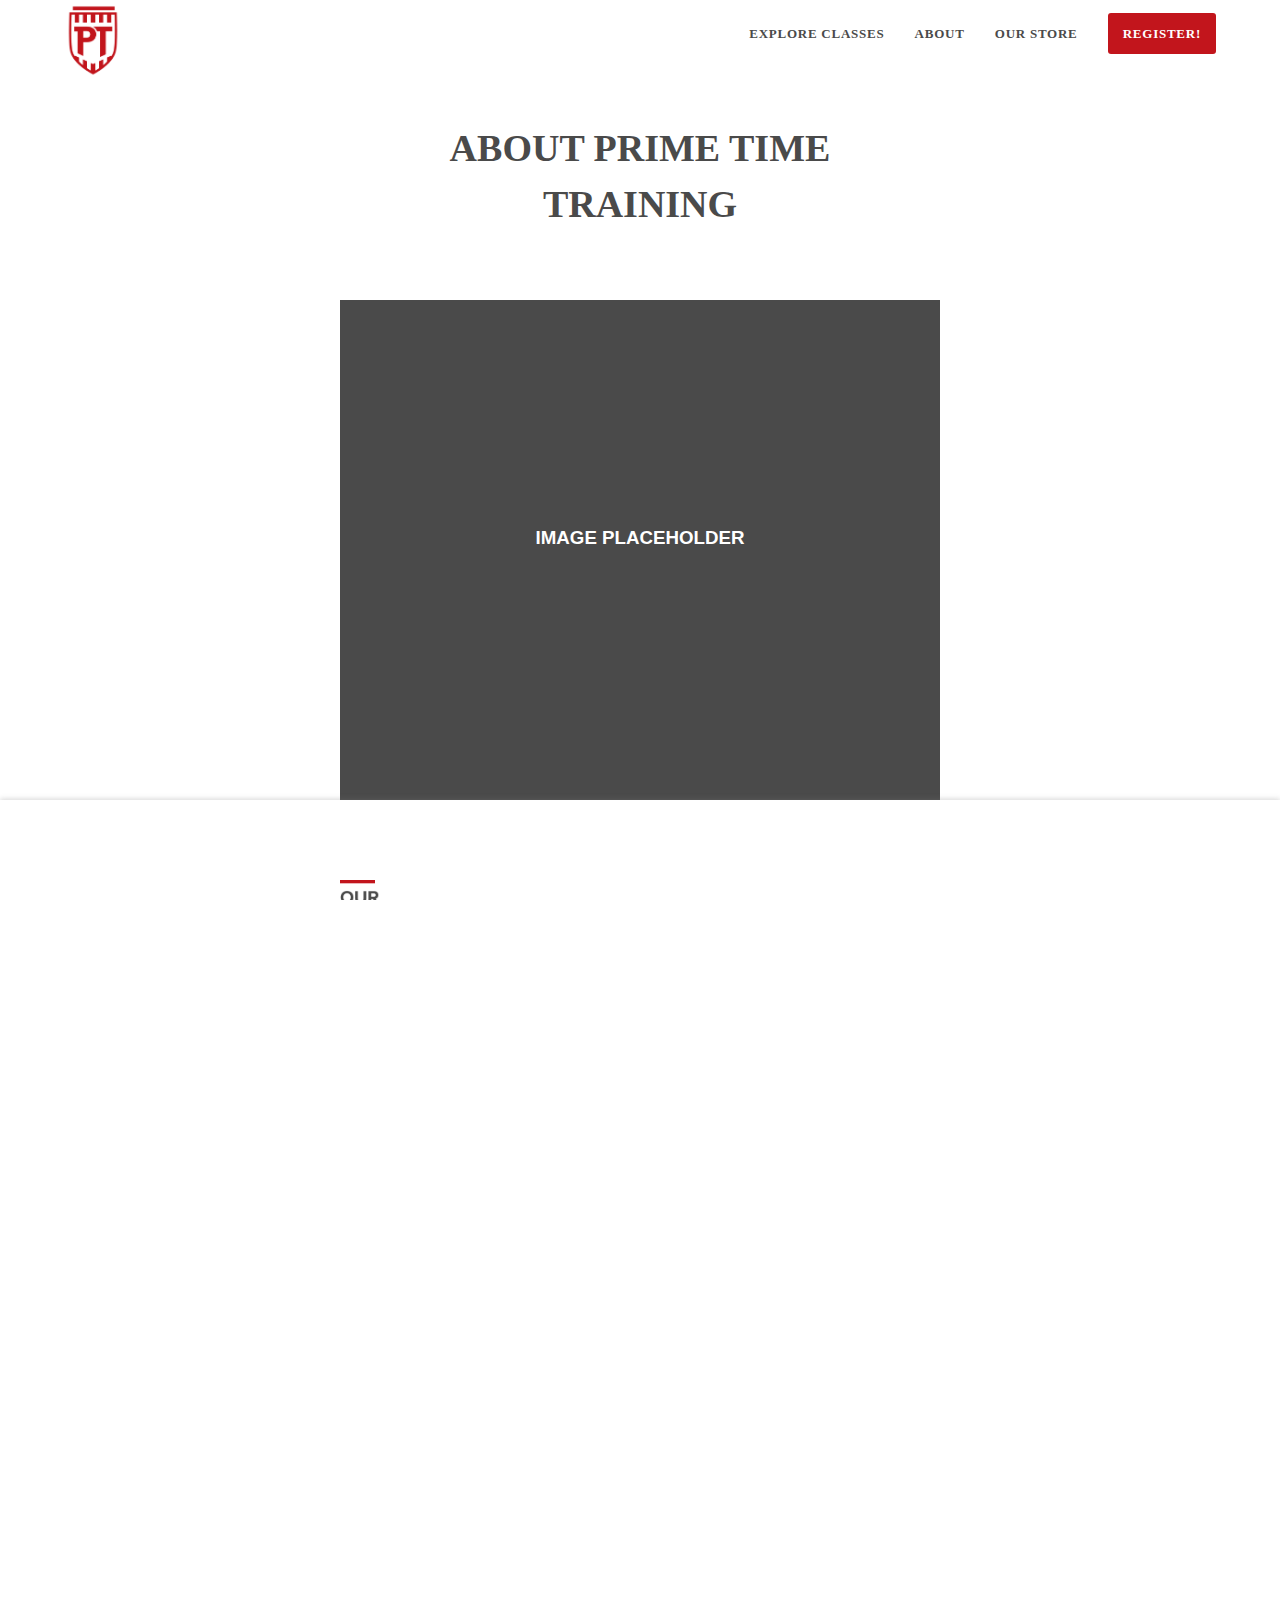
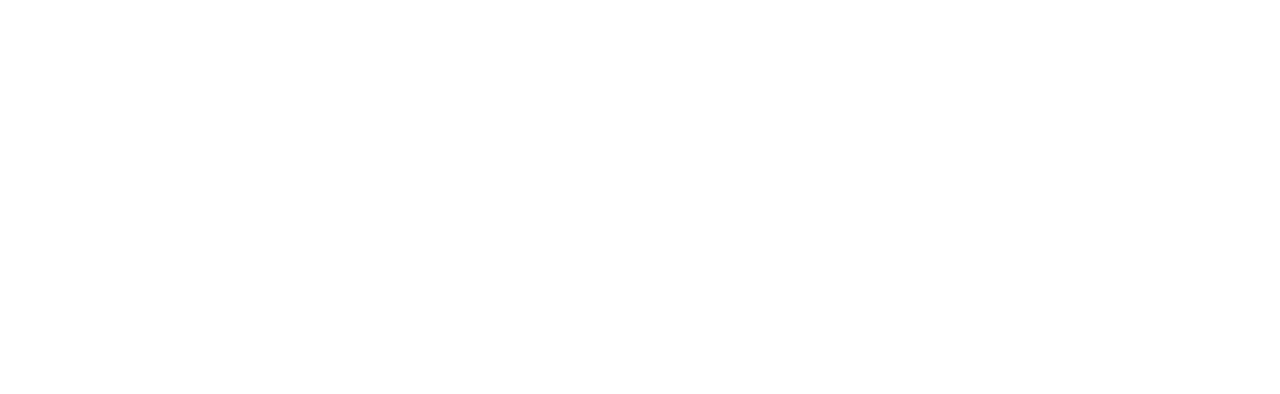
==== about.html @ f0a57d03 "fixed spacing" ====
<html>
    <head>
        <meta charset="utf-8" />
        <title>Prime Time Training DMV</title>
	
        <meta name="description" content="Prime Time Training DMV">
        <meta name="viewport" content="width=device-width, initial-scale=1">
        
        <link rel="icon" type="image/png" href="/imgs/favicon.png" />
        <!--<meta property="og:image" content="https://s3-us-west-2.amazonaws.com/siteresources/nwankwocooks+site+resources/og.image.png" />-->
        
        <link href='https://fonts.googleapis.com/css?family=Engagement|Open+Sans:400,300,600,400italic,700,800' rel='stylesheet' type='text/css'>
        <link href='https://fonts.googleapis.com/css?family=Lato:400,100,300' rel='stylesheet' type='text/css'>
        
        <!-- Google Tag Manager -->
        <!-- End Google Tag Manager -->
        
        <!-- CSS -->
        <link rel="stylesheet" type="text/css" href="/fonts/fonts.css" />
        <link href="/css/global.css" rel="stylesheet" type="text/css">
        <link href="/css/home.css" rel="stylesheet" type="text/css">
        <link href="/css/about.css" rel="stylesheet" type="text/css">
        <!-- CSS -->
        
        <!-- JS -->
        <script src="https://ajax.googleapis.com/ajax/libs/jquery/3.3.1/jquery.min.js"></script>
        <script type="text/javascript" src="/js/modal.js"></script>
        <script type="text/javascript" src="/js/menuModal.js"></script>
        <!--JS -->
             
    </head>
    
    <body id="aboutPage">   
        
        <div class="mobileRegister">
            <h3>Let's get started!</h3>
            <a href="#">Register!</a>
        </div>
        
        <div id="overlay">
         <div class="modalExplore">
             
             <div class="modalContent">
                <a href="/trainings/individual-training.html">
                    <div class="modalLinks" id="indModalLink">
                        <h3>Explore our Individual Training</h3>
                    </div>
                </a>
                <a href="/trainings/group-training.html">
                    <div class="modalLinks" id="groModalLink">
                        <h3>Explore our Group Training Program</h3>
                    </div>
                </a>
                <a href="/trainings/summer-camps.html">
                    <div class="modalLinks" id="sumModalLink">
                        <h3>Explore our Summer Camps</h3>
                    </div>
                </a>
             </div>
            <div class="closeModalSection">
                <a id="modalCloseBtn" href='#' onclick='overlay()' onclick='overlay()'>Back to the Site</a>
            </div>
         </div>
        </div>
        
        <!-- Mobile Menu Overlay-->
        
        <div id="menuoverlay">
         <div class="menuBody">
             <a id="menuoverlayCloseBtn" href='#' onclick='menuoverlay()' onclick='menuoverlay()'>
                <img id="menuoverlaycloseX" src="/imgs/closeX.svg"/>
             </a>
             
             <div class="mobileMenuLinkContainer">
                <a href="/trainings/individual-training.html">Individual Training</a><br>
                <a href="/trainings/group-training.html">Group Training</a><br>
                <a href="/trainings/summer-camps.html">Summer Camps</a><br>
                <a href="/about.html">About</a><br>
                <a href="/store.html">Our Store</a>
             </div>
         </div>
        </div>
        
        <!-- Mobile Menu Overlay-->
        
        <header class="trainingHeader" id="aboutHeader">
            <div class="headerLinksSection">
                <div class="headerLinksContainer">
                    <div class="logoSite">
                        <a href="/index.html"><img class="logoClass" src="/imgs/logohire.png"/></a>
                    </div>

                    <div class="siteLinks">
                        <a href='#' onclick='overlay()'>Explore Classes</a>
                        <a href="/about.html">About</a>
                        <a href="/store.html">Our Store</a>
                        <a class="trigger">Register!</a>
                    </div>

                    <a href='#' onclick='menuoverlay()' class="hamburgerMenu">
                        <div>
                            <img src="/imgs/menu.svg"/>
                        </div>
                    </a>    
                </div>
            
            </div>
            <div class="headerContent">
                <div class="headerContentInside">
                    <h1>About Prime Time Training</h1>
                </div>    
            </div>
        </header>
        
        <div id="imgPlaceHolder">
            <h3>Image Placeholder</h3>
        </div>
        
        <section class="aboutContent">
            <div class="aboutContentInside">
                <div>
                    <img id="aboutHeader" src="/imgs/aboutHeader.png"/>
                    <h1>Our Story</h1>
                </div>
                
                <p class="paragraphText">
                Lorem ipsum dolor sit amet, consectetur adipiscing elit. Suspendisse magna est, ornare sed condimentum ac, tempor ut purus. Aenean luctus mollis leo, eget molestie tortor.
                </p>
                <p class="paragraphText">
                Lorem ipsum dolor sit amet, consectetur adipiscing elit. Suspendisse magna est, ornare sed condimentum ac, tempor ut purus. Aenean luctus mollis leo, eget molestie tortor.
                </p>
            </div>
        </section>
        
        <section class="location">
            <div class="currentLoc">
                <div class="currentLocContent">
                    <h3>Our Headquarters</h3>
                    <p>Washington DC <br>9999 Street St <br>Bethesda, MD 20814</p>
                    <p class="padding40px">202.566.4523</p>
                    
                    <h3>Where we operate</h3>
                    <p>Washington, DC</p>
                    <p>Montgomery County, MD</p>
                    <p>Alrington County, VA</p>
                    <p class="padding40px italics greyedouttext">New locations coming soon</p>
                    
                    <h3>Our Contact Info</h3>
                    <p>address</p>
                </div>
            </div>
            <div class="map">        
            </div>
        </section>
          
        <script type="text/javascript" src="/js/anchor_smooth_scroll.js">
        </script>    
    
    </body>

</html>
---- css/global.css ----
@font-face {
    font-family: Palatino;
    src: url(/assets/Palatino-Roman.otf);
    font-weight:400;
}

@font-face {
    font-family: Palatino;
    src: url(/assets/Palatino-Bold.otf);
    font-weight:700;
}

@font-face {
    font-family: Effra;
    src: url(/assets/Effra-Light.ttf);
    font-weight:300;
}

@font-face {
    font-family: Effra;
    src: url(/assets/Effra-Regular.ttf);
    font-weight:400;
}

@font-face {
    font-family: Effra;
    src: url(/assets/Effra-Medium.ttf);
    font-weight:500;
}

@font-face {
    font-family: Effra;
    src: url(/assets/Effra-Bold.ttf);
    font-weight:700;
}



html{
    overflow-x: hidden;
    -webkit-overflow-scrolling: touch;
}

body {
  font-family: 'Proxima Nova', 'Open Sans','Helvetica', serif;
}

body{
    margin: 0;
    padding: 0;
    line-height: 1em;
    min-height:100%;
    width: 100%;
    text-rendering: optimizeLegibility !important;
    -webkit-font-smoothing: antialiased;
    font-soothing: antialiased;
    overflow-x: hidden;
    height:100%;
}

*{
    padding: 0;
    margin: 0;
    font-family: 'Proxima Nova', 'Effra', 'Helvetica', sans-serif;
    -webkit-font-smoothing: antialiased;
    text-decoration: none;
    -webkit-overflow-scrolling: touch;
}
    
h1 h2 h3 h4 p{
    font-weight: 400;
    padding: 0;
    margin: 0;
    line-height: 26px;
    font-weight: 300;
    color: #363636;
}

h1 h2 h3 h4{
    font-family: 'proxima_nova_altbold';
}


a{
    text-decoration: none;
}

a:visited{
    text-decoration: none;
}

a:focus{
    outline:none;
}

a{
    text-decoration: none;
    outline: none !important;
} 

a:focus{
    outline:none;
}

input {
    -webkit-appearance: none;
    border: none;
}

input {
    -webkit-appearance: none;
    border-radius: 0;
}

input, textarea, select, a {
    outline: none; 
    box-shadow: none;
}

section{
    width: 100%;
    display: block;
    position: relative;
    height: auto;
}

.paragraphText{
    font-size: 16px;
    line-height: 28px;
    font-weight: 600;
    padding-bottom: 30px;
}


/*Footer Styles*/
footer{
    background: #FD5C63;
    width: 100%;
    height: 10px;
    position:absolute;
    bottom:0;
}


/* Special Styles*/
.bold{
    font-weight: 700;
    font-weight: bold;
}

.noTopPadding{
    padding-top: 0px !important;
}

.itAnIngredient{
    font-weight: 500;
}

.inlineLink{
    color: #FD5C63;
    font-weight: 700;
}

button{
    outline: none !important;
    text-shadow: none !important;
}

.spanBold{
    font-weight: 700;
}

.textbtn:hover{
    padding-bottom: 2px;
    border-bottom: 3px solid currentColor;
}

.italics{
    font-style: italic;
}


/*Site Styles*/
.headerLinksSection{
    width: 100%;
    position: ;
    min-height: 60px;
    z-index: 10;
    position: absolute;

}

.headerLinksContainer{
    width: 90%;
    position: relative;
    margin: 0px auto;
    min-height: 60px;
}

header{
    width: 100%;
    min-height: 100px;
    position: relative;  
}

.logoSite{
    float: left;
    position: relative;
}

.logoClass{
    height: 80px;
    padding-top: 0px;
}

.siteLinks{
    float: right;
    position: relative;
    margin-top: 25px;
    letter-spacing: 0.75px;
}

.siteLinks a{
    font-family: 'proxima_nova_altbold';
    margin-left: 25px;
    font-weight: 500;
    text-transform: uppercase;
    font-size: 13px;
    color: rgba(255,255,255,0.85);
    font-weight: 700;
}

.siteLinks a:hover{
    color: rgba(255,255,255,1);
}

.trigger{
    padding: 13px 15px;
    background: #c2151c;
    border-radius: 3px;
}


/* MODAL */

#overlay {
     visibility: hidden;
     position: absolute;
     left: 0px;
     top: 0px;
     width:100%;
     height:100%;
     text-align:center;
     z-index: 1000;
    visibility: hidden;
     position: absolute;
     z-index: 1000;
    background: rgba(0,0,0,0.9);
}


.modalExplore{
    width: 90%;
    height: 90%;
    margin-top: 2.5% !important;
    position: relative;
    margin: 0px auto;
    background-color: #292929;
    border-radius: 5px;
    text-align: center;
    max-width: 700px;
}

.modalContent{
    height: calc(100% - 90px) !important;
    width: 100%;
    position: relative;
    clear: both;
    height: auto;
}

.modalLinks{
    height: calc(100% / 3);
    background: red;
    width: 100%;
    clear: both;
}

.modalLinks h3{
    position: relative;
    top: 50%;
    transform: translateY(-50%);
    text-transform: uppercase;
    color: #fff;
    font-size: 24px;
    letter-spacing: 1px;
}

#indModalLink{
    background: url(/imgs/menu1.jpg); 
    -webkit-background-size: cover;
  -moz-background-size: cover;
  -o-background-size: cover;
  background-size: cover;
}

#groModalLink{
    background: url(/imgs/menu2.jpg); 
    -webkit-background-size: cover;
  -moz-background-size: cover;
  -o-background-size: cover;
  background-size: cover;
}

#sumModalLink{
    background: url(/imgs/menu3.jpg); 
    -webkit-background-size: cover;
  -moz-background-size: cover;
  -o-background-size: cover;
  background-size: cover;
}

.closeModalSection{
    text-align: center;
    clear: both;
    height: 90px;
    width: 100%;
    position: relative;
}

#modalCloseBtn{
    border: 2px solid #FD4F50;
    background: #FD4F50;
    color: #fff;
    position: absolute;
    padding: 12px 20px;
    font-size: 13px;
    text-transform: uppercase;
    font-weight: 700;
    border-radius: 2px;
    width: 140px;
    margin-left: -92px;
    top: 23px;
}

.modalLinks{
    opacity: 0.5 !important;
}

.modalLinks:hover{
    opacity: 1 !important;
}

/* MODAL */


/* Mobile Menu */

@media (min-width:701px){
    .hamburgerMenu{
        display: none !important;
    }
    .mobileRegister{
        display: none !important;
    }
}

@media (max-width:700px) {
    .siteLinks{
        display: none !important;
    }
    .hamburgerMenu{
        display: inline-block;
    }
    .mobileRegister{
        display: block !important;
    }
}

.hamburgerMenu{
    float: right;
    padding-top: 20px;
}

.hamburgerMenu div img{
    width: 30px;
    fill: #fff !important;
    opacity: 0.7;
}

#menuoverlay{
     visibility: hidden;
     position: absolute;
     left: 0px;
     top: 0px;
     width:100%;
     height:100%;
     z-index: 1001;
    visibility: hidden;
     position: absolute;
     z-index: 1001;
    background: rgba(0,0,0,0);
}

.menuBody{
    width: 100%;
    height: 100%;
    position: relative;
    background-color: #fff;
    max-width: 700px;
}

#menuoverlaycloseX{
    width: 30px;
    position: absolute;
    right: 20px;
    top: 20px;
    z-index: 1050;
}

.mobileMenuLinkContainer{
    margin-left: 20px;
    padding-top: 180px;
    position: relative;
}

.mobileMenuLinkContainer a{
    font-family: 'proxima_nova_altbold';
    font-size: 30px;
    font-weight: 700;
    color: #252525;
    float: left;
    clear: both;
    padding: 5px;
    margin-bottom: 40px;
}


.mobileRegister{
    height: 95px;
    width: 100%;
    position: fixed;
    bottom: 0px;
    background: #252525;
    z-index: 500;
    text-align: center;
    z-index: 1000;
}

.mobileRegister h3{
    font-size: 18px;
    padding-top: 15px;
    padding-bottom: 5px;
    color: #C6C6C6;
    letter-spacing: 0.05em;
}

.mobileRegister a{
    padding: 12px 18px;
    background: #C2151C;
    border-radius: 3px;
    position: relative;
    font-weight: 700;
    text-transform: uppercase;
    font-size: 12px;
    text-align: center;
    margin: 0px auto;
    color: #fff;
    letter-spacing: .75px;
    top: 21px;
    margin-bottom: 5px;
}
---- css/home.css ----
header{
    width: 100%;
    min-height: 100px;
    position: relative;
    display: block;
  -webkit-background-size: cover;
  -moz-background-size: cover;
  -o-background-size: cover;
  background-size: cover;
    display: flex;

}

.logoSite, .siteLinks{
    display: inline-block;
}

.homeHeader{
    background: url(/imgs/bg_img_01.jpg); 
    min-height: 700px;
    -webkit-background-size: cover;
  -moz-background-size: cover;
  -o-background-size: cover;
  background-size: cover;
}

.headerContent{
    width: 100%;
    max-width: 1000px;
    margin: 0px auto;
    margin-top: 200px;
}

.headerContentInside{
    max-width: 500px;
    padding: 0px 5%;
}

.headerContentInside h1{
    font-family: 'proxima_nova_altbold';
    font-weight: 900;
    color: #fff;
    text-transform: uppercase;
    font-size: 38px;
    line-height: 56px;
}

.headerContentInside h4{
    font-size: 18px;
    line-height: 22px;
    color: rgba(255,255,255,0.8);
    padding-top: 40px;
    padding-bottom: 55px;
    font-weight: 700;
    letter-spacing: 0.75px;
}

.exploreBtn{
    padding: 15px 25px;
    background: #fff;
    border-radius: 2px;
    text-transform: uppercase;
    font-size: 13px;
    color: #4A4A4A;
    font-weight: 600;
    letter-spacing: 1px;
}

.ourStoryHome{
    background-color: #262844;
    padding-top: 120px;
    padding-bottom: 120px;
    height: auto;
    position: relative;
}

.ourStoryContent{
    max-width: 1000px;
    margin: 0px auto;
    height: auto !important;
    padding: 0px 5%;    
    min-height: 400px;
    position: relative;
    overflow:hidden;
}

.ourStoryLeft, .ourStoryRight{
    display: inline-block;
}

.ourStoryLeft{
    float: left;
    width: auto;
    padding-right: 3%;
}

.ourStoryRight{
    float: right;
    width: 70%;
    height: auto;
}

.ourStoryLeft h4{
    font-size: 24px;
    line-height: 40px;
    text-transform: uppercase;
    font-weight: 600;
    color: #fff;
    margin-top: 0px;
}

.ourStoryRight h4{
    font-size: 20px;
    text-transform: uppercase;
    color: #fff;
    padding-bottom: 20px;
}

.ourStoryRight p{
    font-size: 16px;
    color: #fff;
    line-height: 28px;
    font-weight: 600;
    padding-bottom: 30px;
    height: auto;
}

.signatureHome{
    width: 160px;
    padding-top: 50px;
}

.trainingsIndividualSection{
    position: relative;
    height: auto;
    max-height: 780px;
    display: block;
    clear: both;
}

.trainingIMG, .trainingText{
    width: 50%;
    display: inline-block;
    float: left;
    position: relative;
    min-height: 300px;
    max-height: 780px;
    height: auto;
}

#homeTrainingImg2{
    background: url(/imgs/trainingIndividual1.jpg); 
    -webkit-background-size: cover;
  -moz-background-size: cover;
  -o-background-size: cover;
  background-size: cover;
    height: auto;
    height: 100%;
}

#homeTrainingImg3{
    background: url(/imgs/groupimg1.jpg); 
    -webkit-background-size: cover;
  -moz-background-size: cover;
  -o-background-size: cover;
  background-size: cover;
    height: auto;
    height: 100%;
}

.trainingTextContainer{
    width: calc(90% - 100px);
    max-width: 400px;
    min-height: 100px;
    padding-left: 100px;
    padding-top: 150px;
    display: table-cell;
    vertical-align: middle;
    text-align: left;
}

.trainingTextContainer h4{
    font-size: 40px;
    text-transform: uppercase;
    line-height: 50px;
    font-weight: 700;
    color: #252525;
}

.trainingTextContainer p{
    color: #656565;
    line-height: 28px;
    font-weight: 600;
    padding-top: 15px;   
}

.sellingpoints{
    padding-top: 40px;
}

.sellingpoints p{
    color: #252525;
    text-transform: uppercase;
    line-height: 15px;
    font-size: 15px;
    font-weight: 700;
    letter-spacing: 1px;
}

.learnMorebtn{
    padding-top: 70px;
    padding-bottom: 150px;
}

.learnMorebtn a{
    border: 2px solid #c2151c;
    border-radius: 2px;
    padding: 12px 40px;
    text-transform: uppercase;
    font-weight: 700;
    font-size: 12px;
    letter-spacing: 1px;
    color: #c2151c;
}

.learnMorebtn a:hover{
    border: 2px solid #c2151c;
    background: #c2151c;
    color: #fff;
}

#homeTrainingImg2, #homeTrainingGroupTextCont{
    
}

#homeTrainingGroupTextCont .trainingTextContainer{
    float: right;
    padding-right: 100px;
}

.summercampssection{
    min-height: 300px;
    position: relative;
    clear: both;
    background: url(/imgs/summer_camps1.jpg); 
    -webkit-background-size: cover;
  -moz-background-size: cover;
  -o-background-size: cover;
  background-size: cover;
    height: auto;
    height: 100%;
    height: auto;
    
}

.summercampssection .trainingTextContainer{
    padding-top: 120px;
}

#scsttc h4{
    color: #fff;
}

#scsttc p{
    color: #F8F8F8;
}

#scslmbtn{
    border: 2px solid #fff;
    color: #4A4A4A;
    background-color: #fff;
}


/*Mobile Styles*/

@media (max-width:700px){
    .ourStoryLeft, .ourStoryRight{
        display: block;
        float: none;
        width: 100%;
    }
    .ourStoryLeft h4{
        text-align: center;
        padding-bottom: 40px;
    }
    .ourStoryHome{
        padding-top: 80px;
        padding-bottom: 80px;
    }
    .trainingsIndividualSection{
        height: auto;
        max-height: none;
        overflow: hidden;
    }
    #homeTrainingImg2, #trainingTextIndividual{
        display: block;
        float: none;
        width: 100%;
    }
    #homeTrainingImg2{
        max-height: 400px;
        height: auto;
    }
    .trainingTextContainer{
        width: 90%;
        padding: 5%;
        padding-top: 80px;
    }
    #homeTrainingImg3{
        display: none;
    }
    #homeTrainingGroupTextCont{
        width: 100%;
        display: block;
        float: none;
    }
    #trainingTextGroup{
        display: block;
        float: none;
        width: 90%;
        float: none;
        padding-right: none;
        padding: 0px 5%;
    }
    #homeTrainingGroupTextCont .trainingTextContainer{
        float: none;
        padding-right: none !important;
    }
    .summercampssection{
        background: url(/imgs/summer_camps1-mobile.jpg); 
    -webkit-background-size: cover;
  -moz-background-size: cover;
  -o-background-size: cover;
  background-size: cover;
    }
    .headerContentInside h1{
        font-size: 2em;
        line-height: 1.5em;
    }
}
---- css/about.css ----
#aboutPage header{
    height: auto;
}

#aboutPage .siteLinks a{
    color: #4A4A4A;
}

#aboutPage .trigger{
    color: #fff !important;
}

.headerContent{
    margin: 0px auto;
    margin-top: 120px;
    height: 100px;
    clear: both;
    display: block;
}

.headerContentInside{
    text-align: center;
    margin: 0px auto;
}

.headerContentInside h1{
    color: #4A4A4A;
    text-align: center;
}

.aboutPage .headerContent{
    margin-bottom: 40px !important;
}

#imgPlaceHolder{
    max-width: 600px;
    height: 500px;
    margin: 0px auto;
    background: #4A4A4A;
    width: 90%;
    display: block;
    margin-top: 80px;
    clear: both;
}

.aboutContent{
    -webkit-box-shadow: 0px -1px 5px 0px rgba(122,122,122,0.3);
    -moz-box-shadow: 0px -1px 5px 0px rgba(122,122,122,0.3);    
    box-shadow: 0px -1px 5px 0px rgba(122,122,122,0.3);
    min-height: 300px;
}

.aboutContentInside{
    max-width: 600px;
    width: 90%;
    margin: 0px auto;
    height: auto;
    min-height: 100px;
    padding-top: 80px;
    padding-bottom: 80px;
}

.aboutContentInside div{
    padding-bottom: 30px;
}

#aboutHeader{
    height: 60px;
}

.aboutContentInside div h1{
    font-size: 12px;
    color: #fff;
}

.aboutContentInside p{
    color: #4A4A4A;
}

.location{
    min-height: 200px;
    height: auto;
    overflow-y: hidden;
    position: relative;
}

.map, .currentLoc{
    display: inline-block;
    max-height: 700px;
    position: relative;
}

.map{
    width: 60%;
    float: left;
}

.currentLoc{
    float: right;
    width: 40%;
    background-color: #262844;
    height: 100%;
}

.currentLocContent{
    padding-left: 60px;
    padding-top: 160px;
    padding-bottom: 160px;
}

.currentLocContent h3{
    font-family: 'proxima_nova_altbold';
    text-transform: uppercase;
    font-size: 14px;
    color: #fff;
    padding-bottom: 12px;
}

.currentLocContent p{
    color: #fff;
    font-weight: 500;
    line-height: 24px;
    font-size: 14px;
}

.padding40px{
    padding-bottom: 30px;
}

.greyedouttext{
    opacity: 0.5;
}

#imgPlaceHolder H3{
    color: #fff;
    text-align: center;
    padding-top: 230px;
    text-transform: uppercase;
}

.map{
    background: url(/imgs/map-washingtondc.png); 
    -webkit-background-size: cover;
    -moz-background-size: cover;
    -o-background-size: cover;
    background-size: cover;
    height: 100%;
}

@media (max-width:700px){
    .map, .currentLoc{
        display: block;
        clear: both;
        float: none;
        width: 100%;
        max-height: 450px;
        text-align: center;
    }
    
    .currentLocContent{
        padding-left: none;
        padding: 60px 0px;
    }
    
}
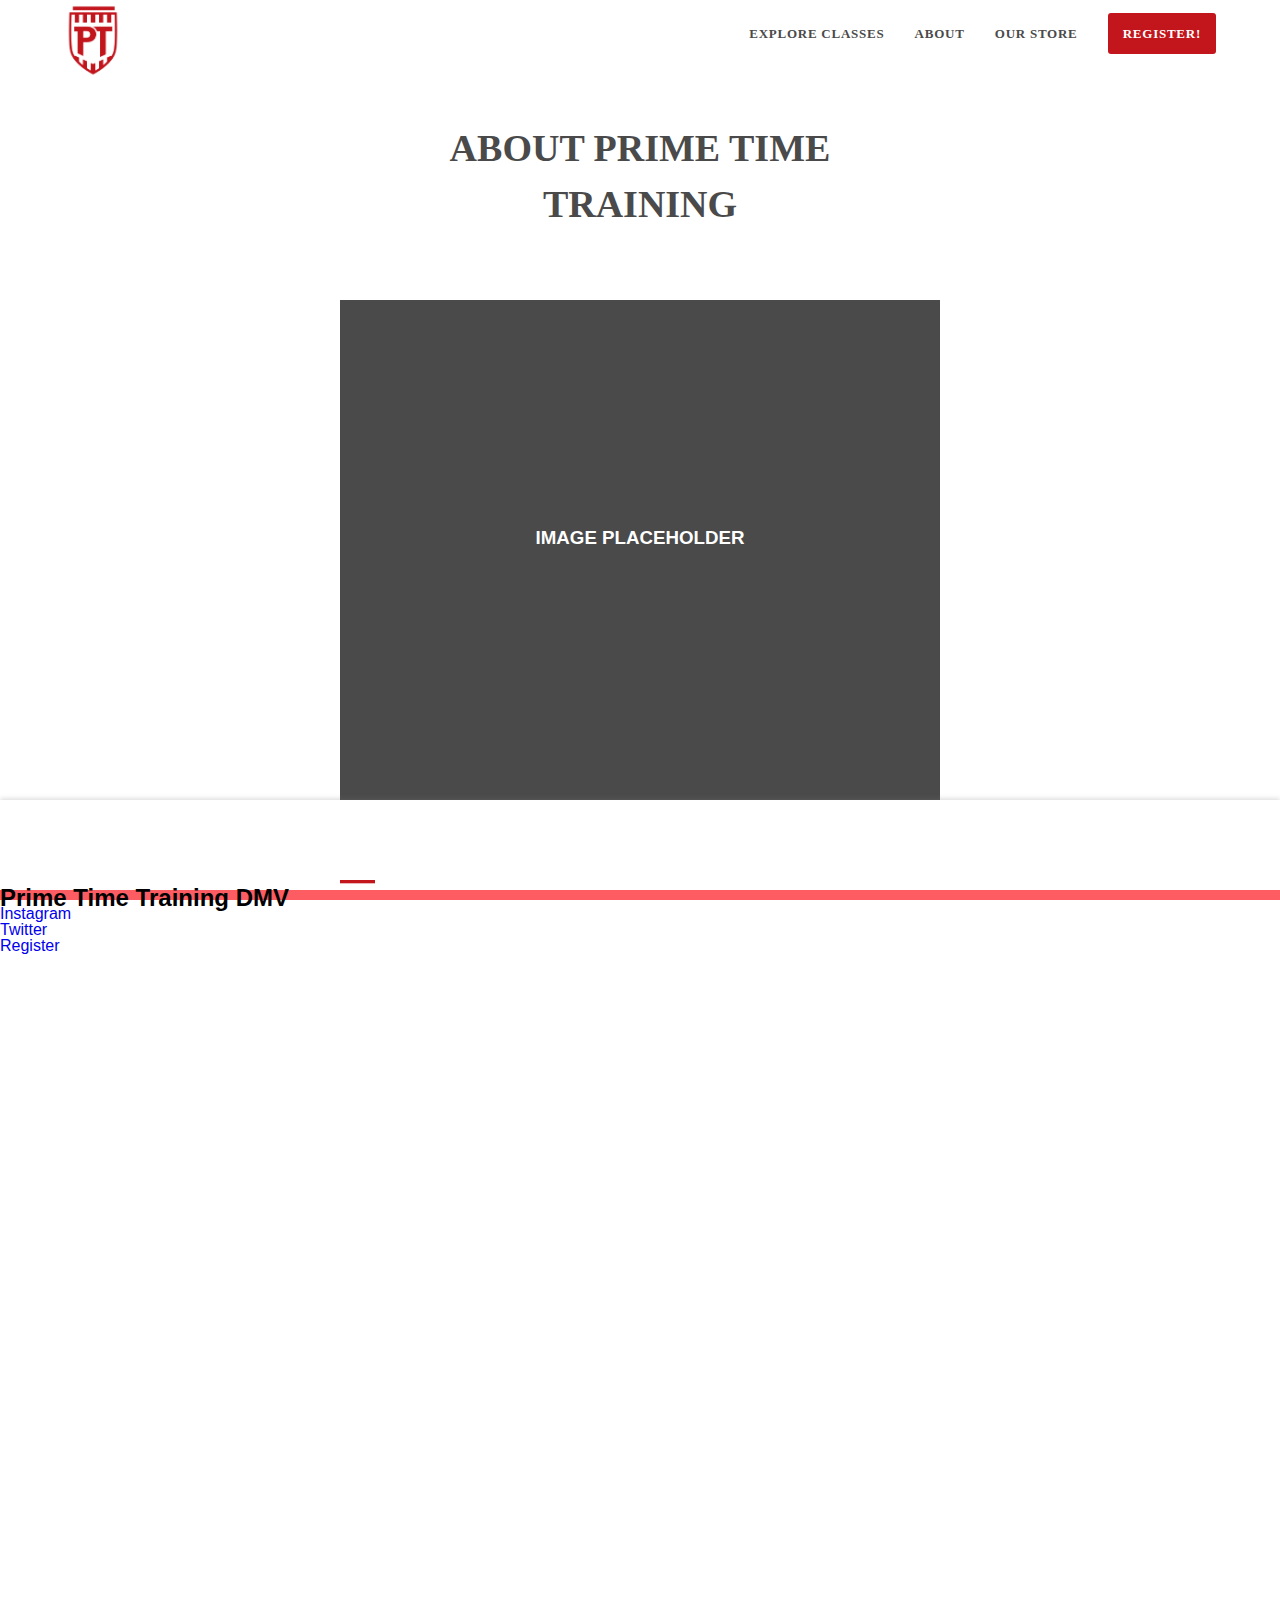
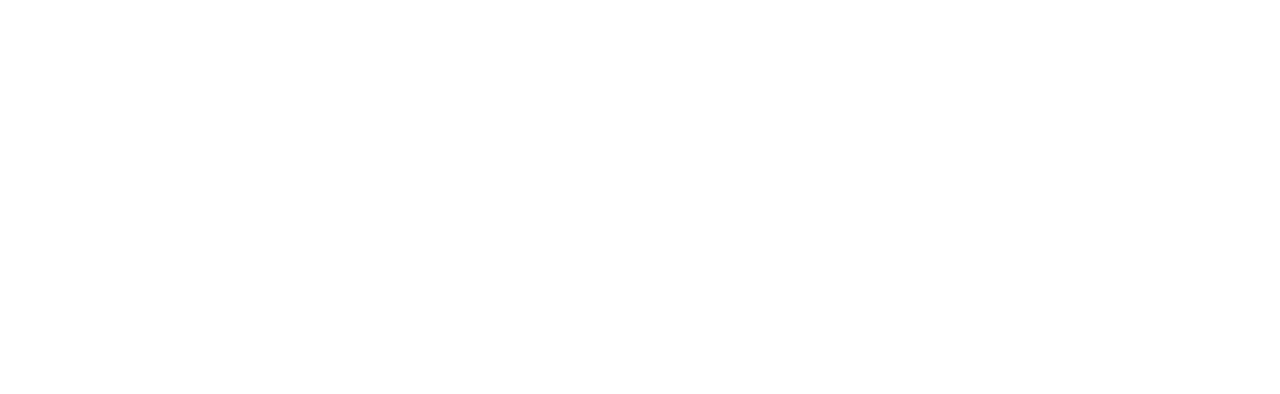
==== commit 12448f26: "fixed mobile menu" ====
--- a/about.html
+++ b/about.html
@@ -34,7 +34,7 @@
         
         <div class="mobileRegister">
             <h3>Let's get started!</h3>
-            <a href="#">Register!</a>
+            <a href="/register.html">Register!</a>
         </div>
         
         <div id="overlay">
@@ -94,12 +94,12 @@
                         <a href='#' onclick='overlay()'>Explore Classes</a>
                         <a href="/about.html">About</a>
                         <a href="/store.html">Our Store</a>
-                        <a class="trigger">Register!</a>
+                        <a class="trigger" href="/register.html">Register!</a>
                     </div>
 
                     <a href='#' onclick='menuoverlay()' class="hamburgerMenu">
                         <div>
-                            <img src="/imgs/menu.svg"/>
+                            <img src="/imgs/menu-dark.png"/>
                         </div>
                     </a>    
                 </div>
@@ -152,6 +152,22 @@
             <div class="map">        
             </div>
         </section>
+        
+        <footer>
+            <div class="footerInside">
+                <div class="footerLeft">
+                    <h2>Prime Time Training DMV</h2>
+                </div>
+                
+                <div class="footerRight">
+                    <div><a href="#">Instagram</a></div>
+                    <div><a href="#">Twitter</a></div>
+                    <div><a href="/register.html">Register</a></div>
+
+                </div>
+                
+            </div>
+        </footer>
           
         <script type="text/javascript" src="/js/anchor_smooth_scroll.js">
         </script>    
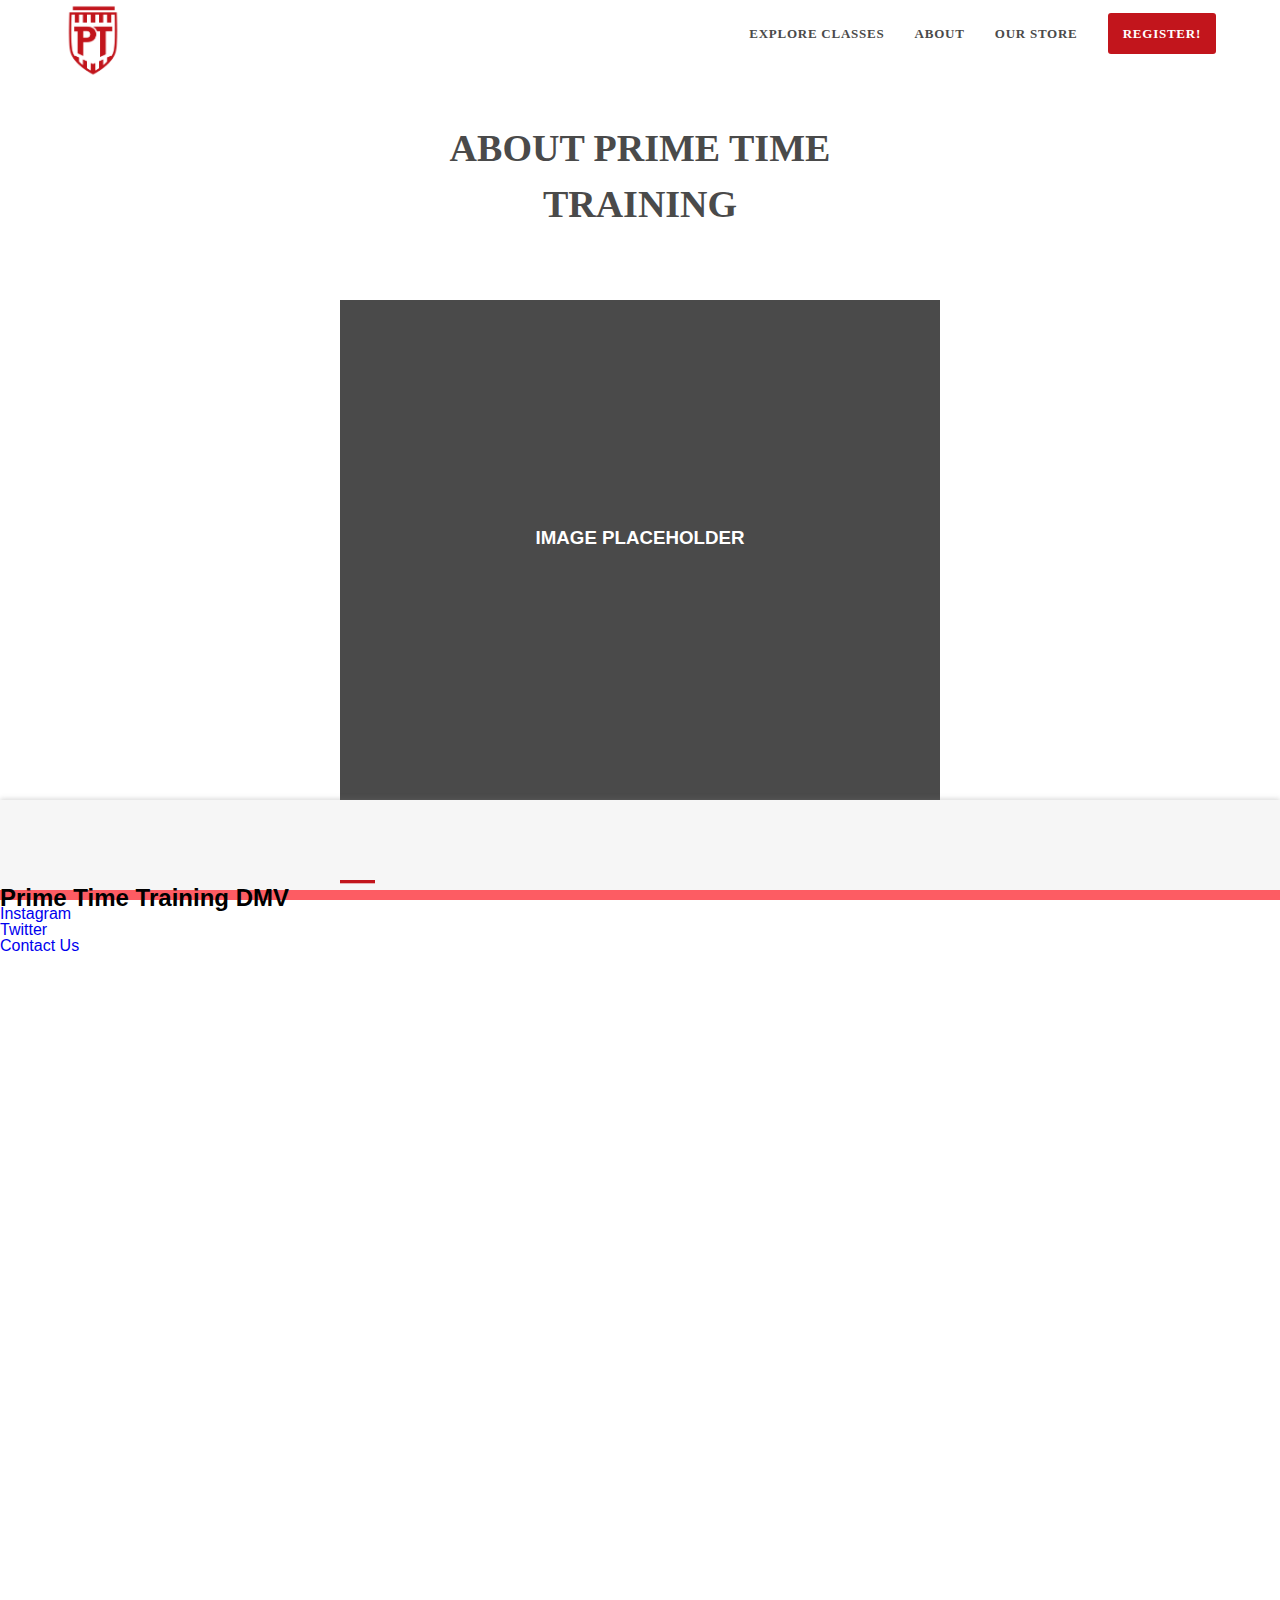
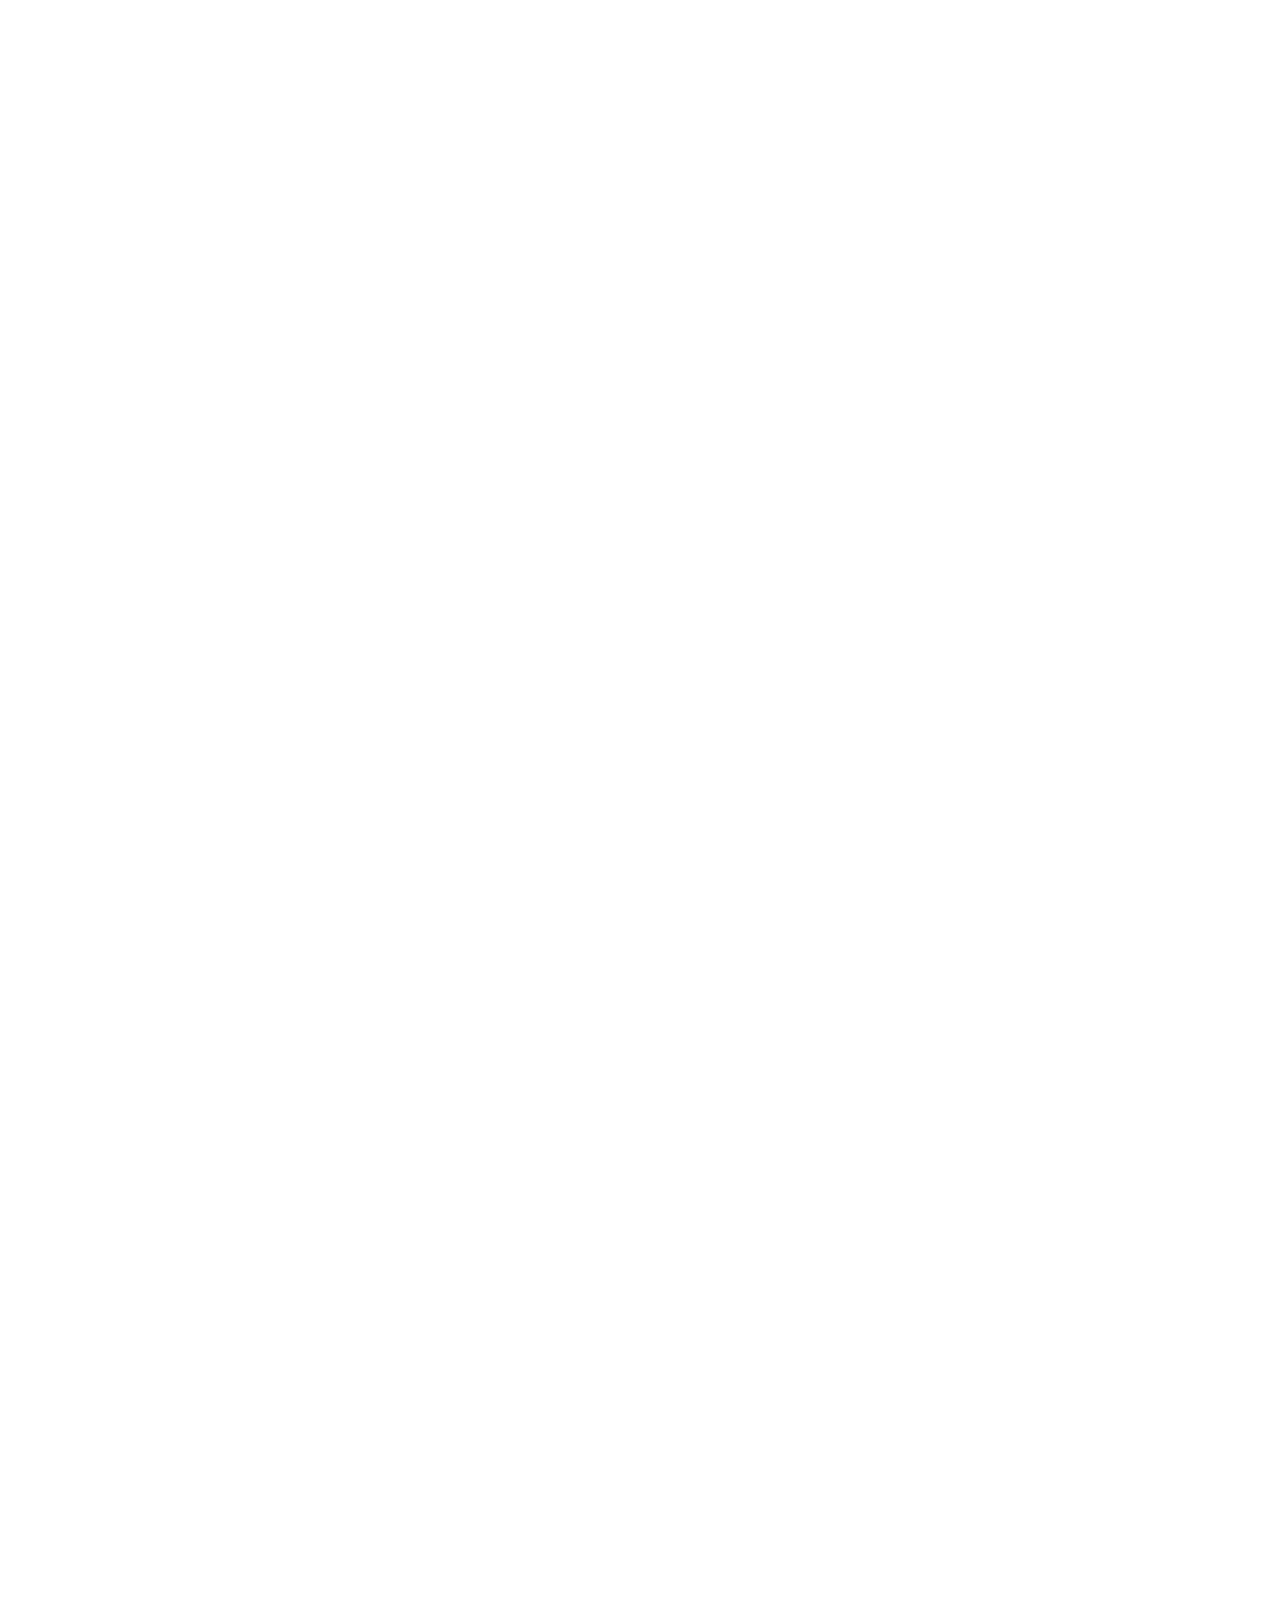
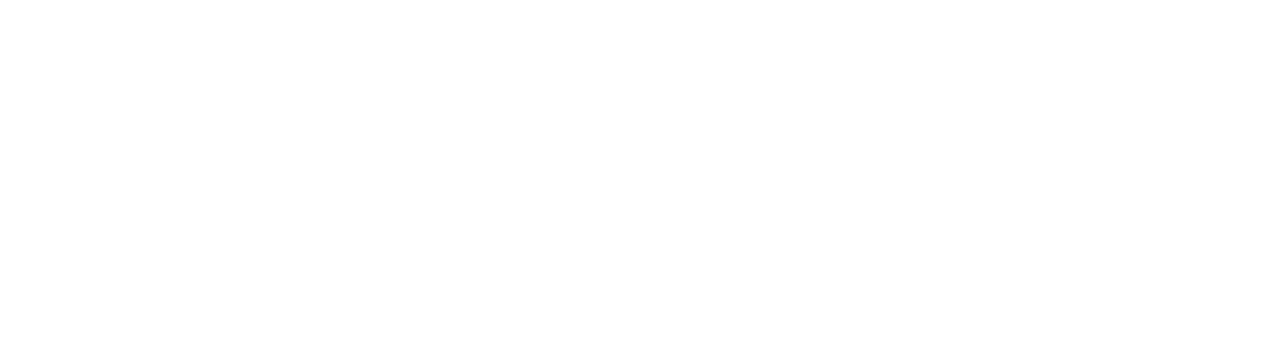
==== commit 2de3b779: "text update" ====
--- a/about.html
+++ b/about.html
@@ -122,17 +122,44 @@
                     <img id="aboutHeader" src="/imgs/aboutHeader.png"/>
                     <h1>Our Story</h1>
                 </div>
+                <div class="playerBio">
+                <h4>Lester Dewee</h4>
+                <p class="paragraphText">
+                Lester Dewee is the founder and owner of PrimeTime Training. Dewee is also a head coach at the Bethesda Soccer Club for the U10 and U11 boys teams.
+                </p>
+                <p class="paragraphText">
+                Dewee was born and raised in Silver Spring, Maryland and he grew up playing for various clubs around the DC Metro Area. At the youth level, Dewee played for the Bethesda Soccer Club, Potomac Fusion, DC United Academy, Crystal Palace USA, and the Olympique De Marseille (France). During his youth career, Dewee received a number of accolades; including, 4x state champion, 2x regional champion, and MLS cup champion with the DC United Academy. Dewee had also played with the Maryland State ODP 92’ team before he was selected to the Region 1 program.
+                </p>
+                <p class="paragraphText">
+                As an alumnus of the Bethesda Soccer Club, Dewee is listed as being one of the 12 distinguished alumni. Dewee is a former USA youth international who played for the U14, U15, U17, and U20 national teams. Dewee has played for and trialed at a number of elite soccer academies in Europe. He has also been on trial, as well as trained for, clubs such as; Newcastle United, Crystal Palace, PSG, AS Monaco, Lille, Rennes, FC Metz, Olympique De Marseille, St. Etienne, and Bordeaux.
+                </p>
+                <p class="paragraphText">
+                Olympique De Marseille was the club to tie Dewee down at the age of 15, as he signed with their U16 and U17 academy teams. Dewee’s roommate at Marseille was Jordan Ayew, who is currently playing for Swansea City which is in the English Premier League. After Dewee’s stint at Marseille, he left the French powerhouse to join another Ligue 1 (France) club in Bordeaux where he signed a 3 month deal with their reserve team.
+                </p>
+                <p class="paragraphText">
+                Dewee returned to America after suffering a number of unfortunate injuries. After a year of intensive rehab, Dewee was able to get back on the field and signed with the DC United U18 Academy team where he led the team to the Academy Playoffs. Despite receiving numerous college offers, Dewee decided to focus his attention on a professional career. Dewee signed a 2 year contract with the Swedish club Angelholms FF, at the age of 19. Dewee played for Angelholms FF for a year before transferring to Bodens BBK.
+                </p>
+                <p class="paragraphText">
+                After scoring 10 goals in 16 games, Dewee, unfortunately, suffered yet another injury that forced him to sit out from the game for 8 months. Upon his return to Sweden, Dewee signed with the Division 2 club, Hogonas BK. After a long and hard season with Hoganas BK, Dewee decided it was time to walk away from the sport due to the constant injury cycle. Today, Dewee is dedicating his life to help young aspiring soccer players. His passion for the sport and for teaching the game combined with all of the experience he has gained over years playing overseas and professionally, has encouraged and motivated him to share all that he has learned with the youth.
+                </p>
+                </div>
                 
-                <p class="paragraphText">
-                Lorem ipsum dolor sit amet, consectetur adipiscing elit. Suspendisse magna est, ornare sed condimentum ac, tempor ut purus. Aenean luctus mollis leo, eget molestie tortor.
-                </p>
-                <p class="paragraphText">
-                Lorem ipsum dolor sit amet, consectetur adipiscing elit. Suspendisse magna est, ornare sed condimentum ac, tempor ut purus. Aenean luctus mollis leo, eget molestie tortor.
-                </p>
+                <div class="playerBio" id="patrickBio">
+                <h4>Patrick Mehlert</h4>
+                <p class="paragraphText">
+                Patrick Mehlert is the Technical Director and Director of Operations for PrimeTime Training. Mehlert is also currently a Head Coach and Camp Site Director with Bethesda Soccer Club. In addition, Mehlert has served as an Assistant Coach at St. John’s College HS and Head Coach at Bullis HS JV.  
+                </p>   
+                <p class="paragraphText">
+                Born and raised in the DC Metro area, Mehlert played for Bethesda Soccer Club, Potomac Soccer Association, and Pachuca FC USA. He attended Bethesda-Chevy Chase HS, where he was a 4-year Varsity player and captain his senior year. At BCC, he received numerous accolades, including All-State, All-Met, All-Gazette honors. Mehlert then got recruited by and attended American University (NCAA D-1/Patriot League), captained the team his Senior year, and earned All-Conference Honors.    
+                </p> 
+                <p class="paragraphText">
+                After AU, Mehlert followed his calling into coaching. Mehlert is a student of the game and continuously seeking ways to become a more complete coach. He currently holds a USSF “C” License (“B” to be obtained Summer ‘18), NSCAA Technical Development of Competitive Player Diploma, and NSCAA Goalkeeping Level 1 Diploma.   
+                </p>     
+                </div>
             </div>
         </section>
         
-        <section class="location">
+        <section class="location" id="locationAndContact">
             <div class="currentLoc">
                 <div class="currentLocContent">
                     <h3>Our Headquarters</h3>
@@ -146,7 +173,12 @@
                     <p class="padding40px italics greyedouttext">New locations coming soon</p>
                     
                     <h3>Our Contact Info</h3>
-                    <p>address</p>
+                    <p class="contactName">Lester Dewee</p>
+                    <p>email@email.com</p>
+                    <p>333.333.3333</p>
+                    <p class="contactName" id="contactName2">Partrick Mehlert</p>
+                    <p>email@email.com</p>
+                    <p>333.333.3333</p>
                 </div>
             </div>
             <div class="map">        
@@ -162,7 +194,7 @@
                 <div class="footerRight">
                     <div><a href="#">Instagram</a></div>
                     <div><a href="#">Twitter</a></div>
-                    <div><a href="/register.html">Register</a></div>
+                    <div><a href="/about.html#locationAndContact">Contact Us</a></div>
 
                 </div>
                 
--- a/css/home.css
+++ b/css/home.css
@@ -79,7 +79,7 @@
     margin: 0px auto;
     height: auto !important;
     padding: 0px 5%;    
-    min-height: 400px;
+    min-height: 200px;
     position: relative;
     overflow:hidden;
 }
@@ -107,6 +107,7 @@
     font-weight: 600;
     color: #fff;
     margin-top: 0px;
+    letter-spacing: 1px;
 }
 
 .ourStoryRight h4{
@@ -114,6 +115,7 @@
     text-transform: uppercase;
     color: #fff;
     padding-bottom: 20px;
+    letter-spacing: 1px;
 }
 
 .ourStoryRight p{
--- a/css/about.css
+++ b/css/about.css
@@ -70,7 +70,7 @@
 
 .aboutContentInside div h1{
     font-size: 12px;
-    color: #fff;
+    color: #f6f6f6;
 }
 
 .aboutContentInside p{
@@ -104,7 +104,7 @@
 
 .currentLocContent{
     padding-left: 60px;
-    padding-top: 160px;
+    padding-top: 120px;
     padding-bottom: 160px;
 }
 
@@ -145,6 +145,35 @@
     -o-background-size: cover;
     background-size: cover;
     height: 100%;
+}
+
+.aboutContentInside h4{
+    text-transform: uppercase;
+    letter-spacing: 1px;
+    font-family: 'proxima_nova_altbold';
+    color: #4A4A4A;
+    font-size: 18px;
+    padding-bottom: 10px;
+}
+
+#aboutpage .paragraphText{
+    padding-bottom: 10px;
+}
+
+.aboutContent{
+    background-color: #f6f6f6;
+}
+
+#patrickBio{
+    padding-top: 40px;
+}
+
+.contactName{
+    font-family: 'proxima_nova_altbold';
+}
+
+#contactName2{
+    padding-top: 5px;
 }
 
 @media (max-width:700px){
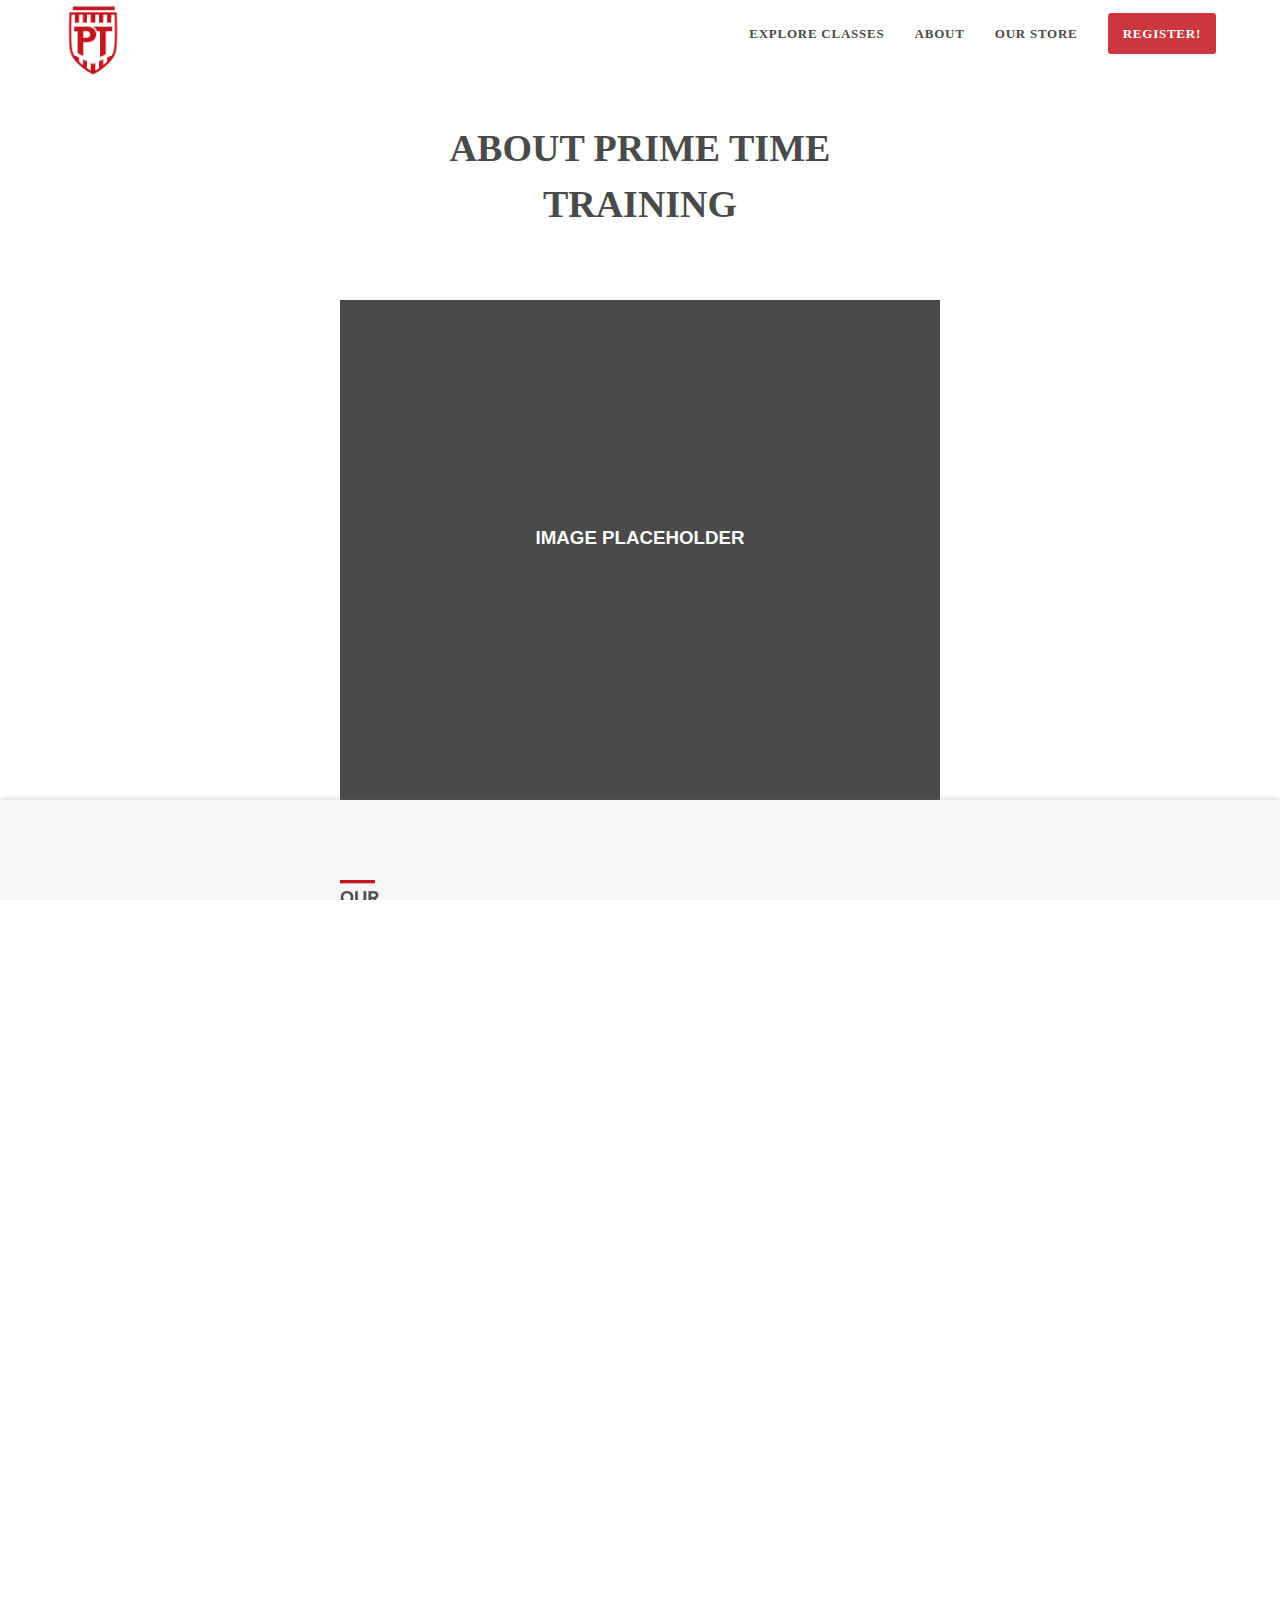
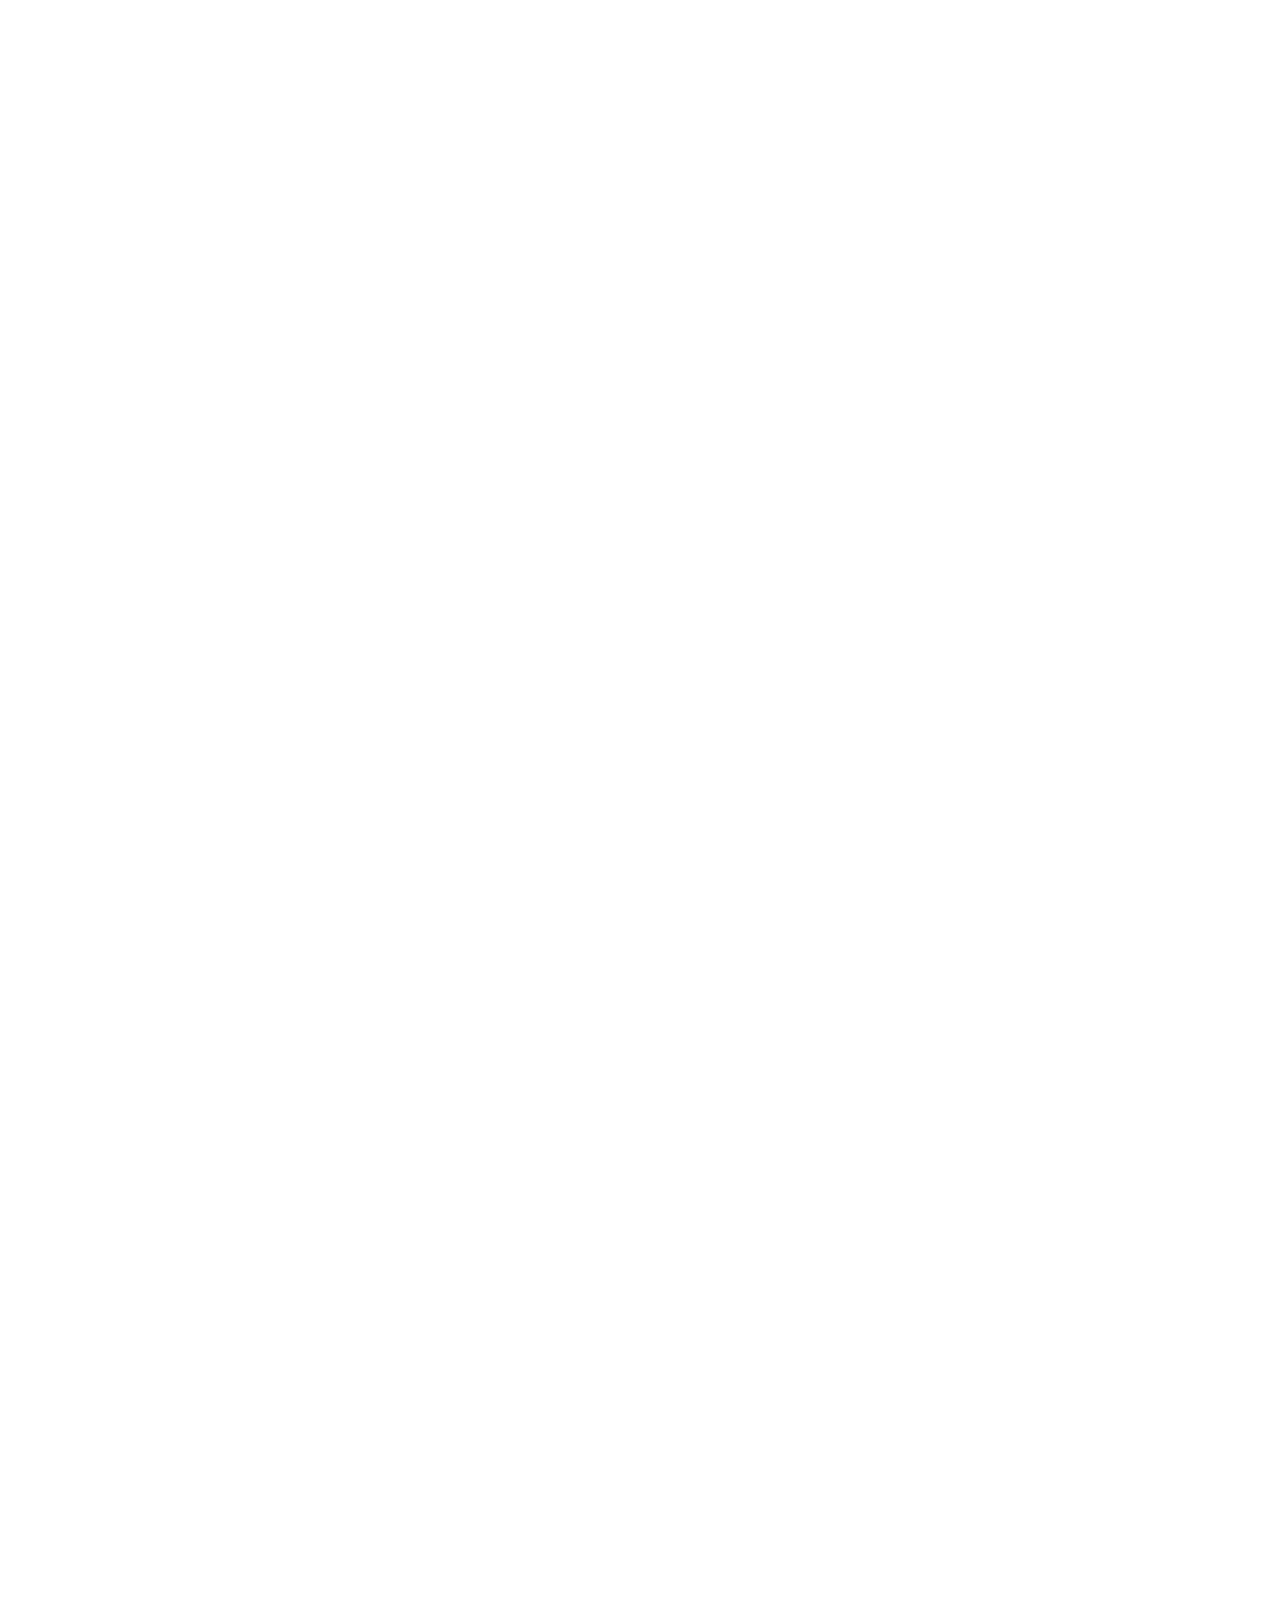
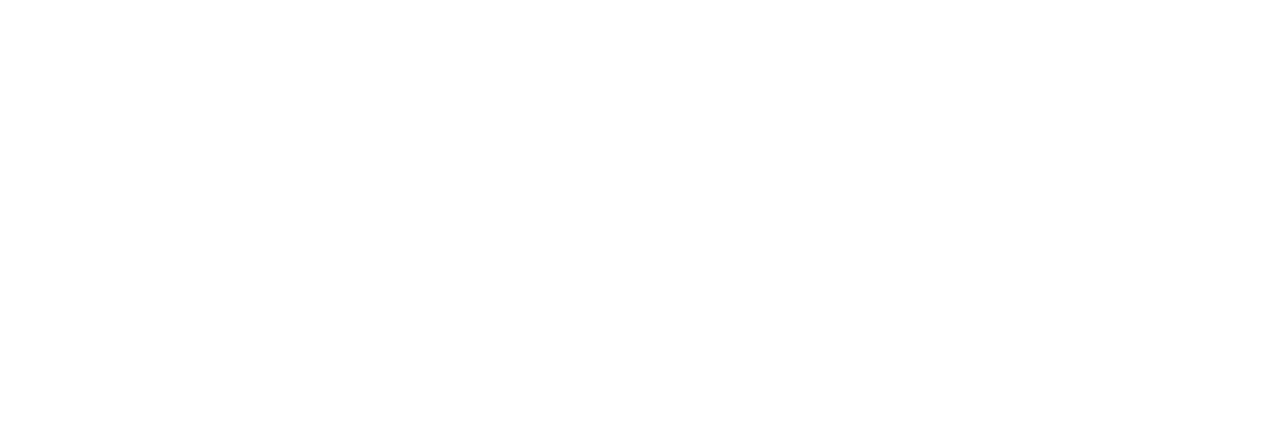
==== commit 8fbc8b23: "header and footer clean up" ====
--- a/about.html
+++ b/about.html
@@ -91,9 +91,9 @@
                     </div>
 
                     <div class="siteLinks">
-                        <a href='#' onclick='overlay()'>Explore Classes</a>
-                        <a href="/about.html">About</a>
-                        <a href="/store.html">Our Store</a>
+                        <a class="siteLinksNotBoxed" href='#' onclick='overlay()'>Explore Classes</a>
+                        <a class="siteLinksNotBoxed" href="/about.html">About</a>
+                        <a class="siteLinksNotBoxed" href="/store.html">Our Store</a>
                         <a class="trigger" href="/register.html">Register!</a>
                     </div>
 
@@ -162,23 +162,30 @@
         <section class="location" id="locationAndContact">
             <div class="currentLoc">
                 <div class="currentLocContent">
+                    <div class="contactDiv">
+                    <h3>Our Contact Info</h3>
+                    <p class="contactName">Lester Dewee</p>
+                    <p><a href="mailto:lester@primetimetrainingdmv.com" target="_top" class="eMadr">Lester@primetimetrainingdmv.com</a></p>
+                    <p><a class="tel" href="tel:2405216355">240.521.6355</a></p>
+                    <p class="contactName" id="contactName2">Partrick Mehlert</p>
+                    <p><a href="mailto:patrick@primetimetrainingdmv.com" target="_top" class="eMadr">Patrick@primetimetrainingdmv.com</a></p>
+                    <p><a class="tel lasttel" href="tel:2406881532">240.688.1532</a></p>
+                    </div>
+                        
+                    <div class="hqloc">
                     <h3>Our Headquarters</h3>
                     <p>Washington DC <br>9999 Street St <br>Bethesda, MD 20814</p>
-                    <p class="padding40px">202.566.4523</p>
+                    <p class="">202.566.4523</p>
+                    </div>    
                     
+                    <div class="locations">
                     <h3>Where we operate</h3>
                     <p>Washington, DC</p>
                     <p>Montgomery County, MD</p>
                     <p>Alrington County, VA</p>
-                    <p class="padding40px italics greyedouttext">New locations coming soon</p>
+                    <p class=" italics greyedouttext">New locations coming soon</p>
+                    </div>
                     
-                    <h3>Our Contact Info</h3>
-                    <p class="contactName">Lester Dewee</p>
-                    <p>email@email.com</p>
-                    <p>333.333.3333</p>
-                    <p class="contactName" id="contactName2">Partrick Mehlert</p>
-                    <p>email@email.com</p>
-                    <p>333.333.3333</p>
                 </div>
             </div>
             <div class="map">        
@@ -188,7 +195,7 @@
         <footer>
             <div class="footerInside">
                 <div class="footerLeft">
-                    <h2>Prime Time Training DMV</h2>
+                    <h2>PrimeTime Training LLC</h2>
                 </div>
                 
                 <div class="footerRight">
--- a/css/global.css
+++ b/css/global.css
@@ -131,15 +131,97 @@
     padding-bottom: 30px;
 }
 
+button{
+    opacity: 0.85;
+}
+
+button:hover{
+    opacity: 1;
+}
 
 /*Footer Styles*/
 footer{
-    background: #FD5C63;
-    width: 100%;
-    height: 10px;
-    position:absolute;
-    bottom:0;
-}
+    background: #252525;
+    width: 100%;
+    position:relative;
+}
+
+.footerInside{
+    margin: 0px auto;
+    display: block;
+    position: relative;
+    width: 90%;
+    max-width: 1100px;
+    padding: 40px 0px;
+}
+
+.footerLeft, .footerRight{
+    display: inline-block;
+}
+
+.footerRight{
+    float: right;
+}
+
+.footerLeft h2{
+    font-size: 13px;
+    text-transform: uppercase;
+    color: #EBEBEB;
+    opacity: 0.85;
+}
+
+.footerRight div{
+    display: inline-block;
+    float: left;
+    padding-left: 20px;
+    font-size: 13px;
+}
+
+.footerRight div a{
+    color: #EBEBEB;
+    text-transform: uppercase;
+    font-weight: 700;
+    opacity: 0.85;
+    padding-bottom: 3px;
+}
+
+.footerRight div a:hover{
+    opacity: 1;
+    border-bottom: 2px solid #EBEBEB;
+}
+
+
+@media (max-width:700px) {
+    footer{
+        padding-bottom: 95px;
+        text-align: center;
+    }
+    .footerInside{
+        padding-top: 20px;
+        padding-bottom: 20px;
+    }
+    .footerLeft, .footerRight{
+    display: block;
+    }
+    .footerRight{
+        float: none;
+        text-align: center;
+        margin: 0px auto;
+    }
+    .footerLeft{
+        padding-bottom: 20px;
+    }
+    .footerRight div{
+        padding-left: 10px;
+        padding-right: 10px;
+        display: block;
+        float: none;
+        padding-top: 8px;
+        padding-bottom: 8px;
+    }
+    
+}
+
 
 
 /* Special Styles*/
@@ -234,10 +316,23 @@
     color: rgba(255,255,255,1);
 }
 
+.siteLinksNotBoxed{
+    padding-bottom: 3px;
+}
+
+.siteLinksNotBoxed:hover{
+    border-bottom: 2px solid #fff;
+}
+
 .trigger{
     padding: 13px 15px;
     background: #c2151c;
     border-radius: 3px;
+    opacity: 0.85;
+}
+
+.trigger:hover{
+    opacity: 1;
 }
 
 
--- a/css/about.css
+++ b/css/about.css
@@ -4,6 +4,14 @@
 
 #aboutPage .siteLinks a{
     color: #4A4A4A;
+}
+
+# .siteLinks a:hover{
+    color: #4A4A4A;
+}
+
+#aboutPage .siteLinksNotBoxed:hover{
+    border-bottom: 2px solid #4A4A4A;
 }
 
 #aboutPage .trigger{
@@ -174,6 +182,22 @@
 
 #contactName2{
     padding-top: 5px;
+}
+
+.eMadr, .tel{
+    color: #fff;
+    padding-bottom: 1px;
+}
+
+.eMadr:hover, .tel:hover{
+    border-bottom: 1px solid #fff;
+}
+
+.hqloc, .contactDiv, .locations{
+    padding-bottom: 30px;
+    height: auto;
+    overflow-y: auto;
+    clear: both;
 }
 
 @media (max-width:700px){
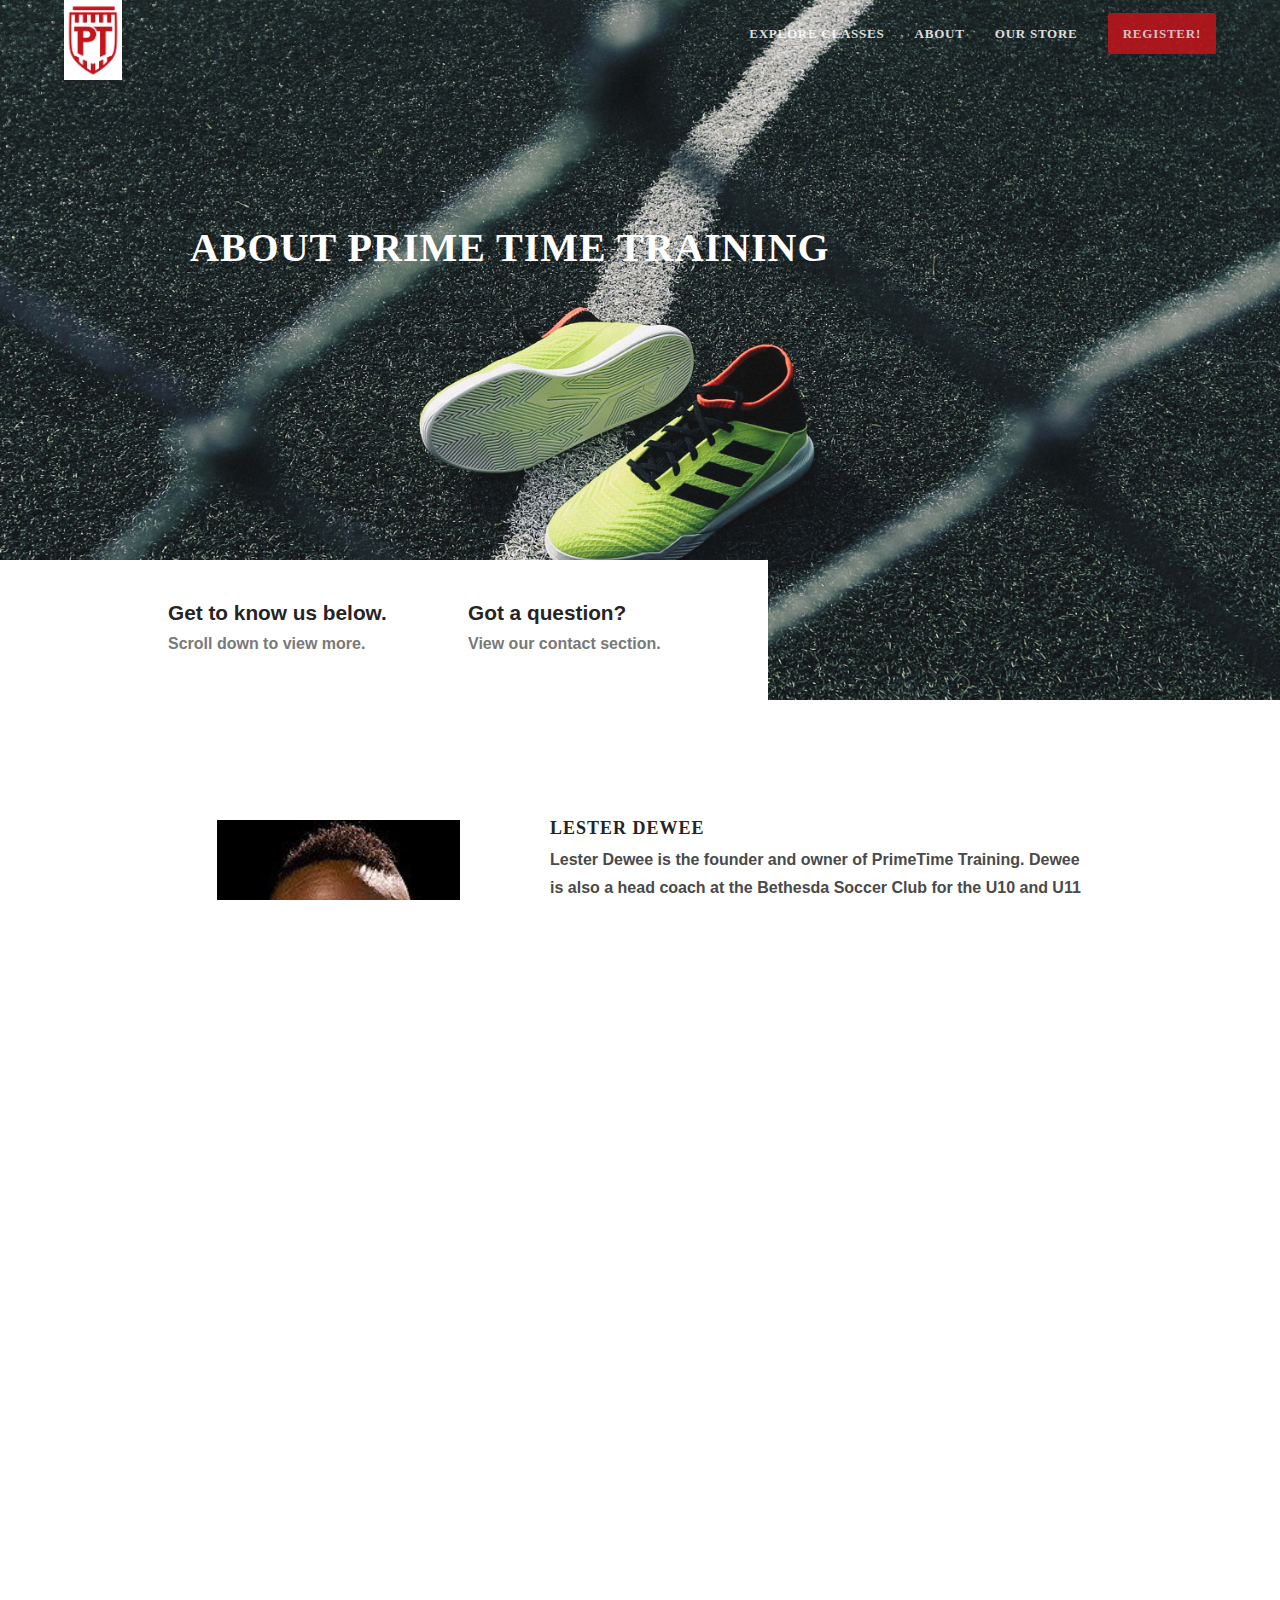
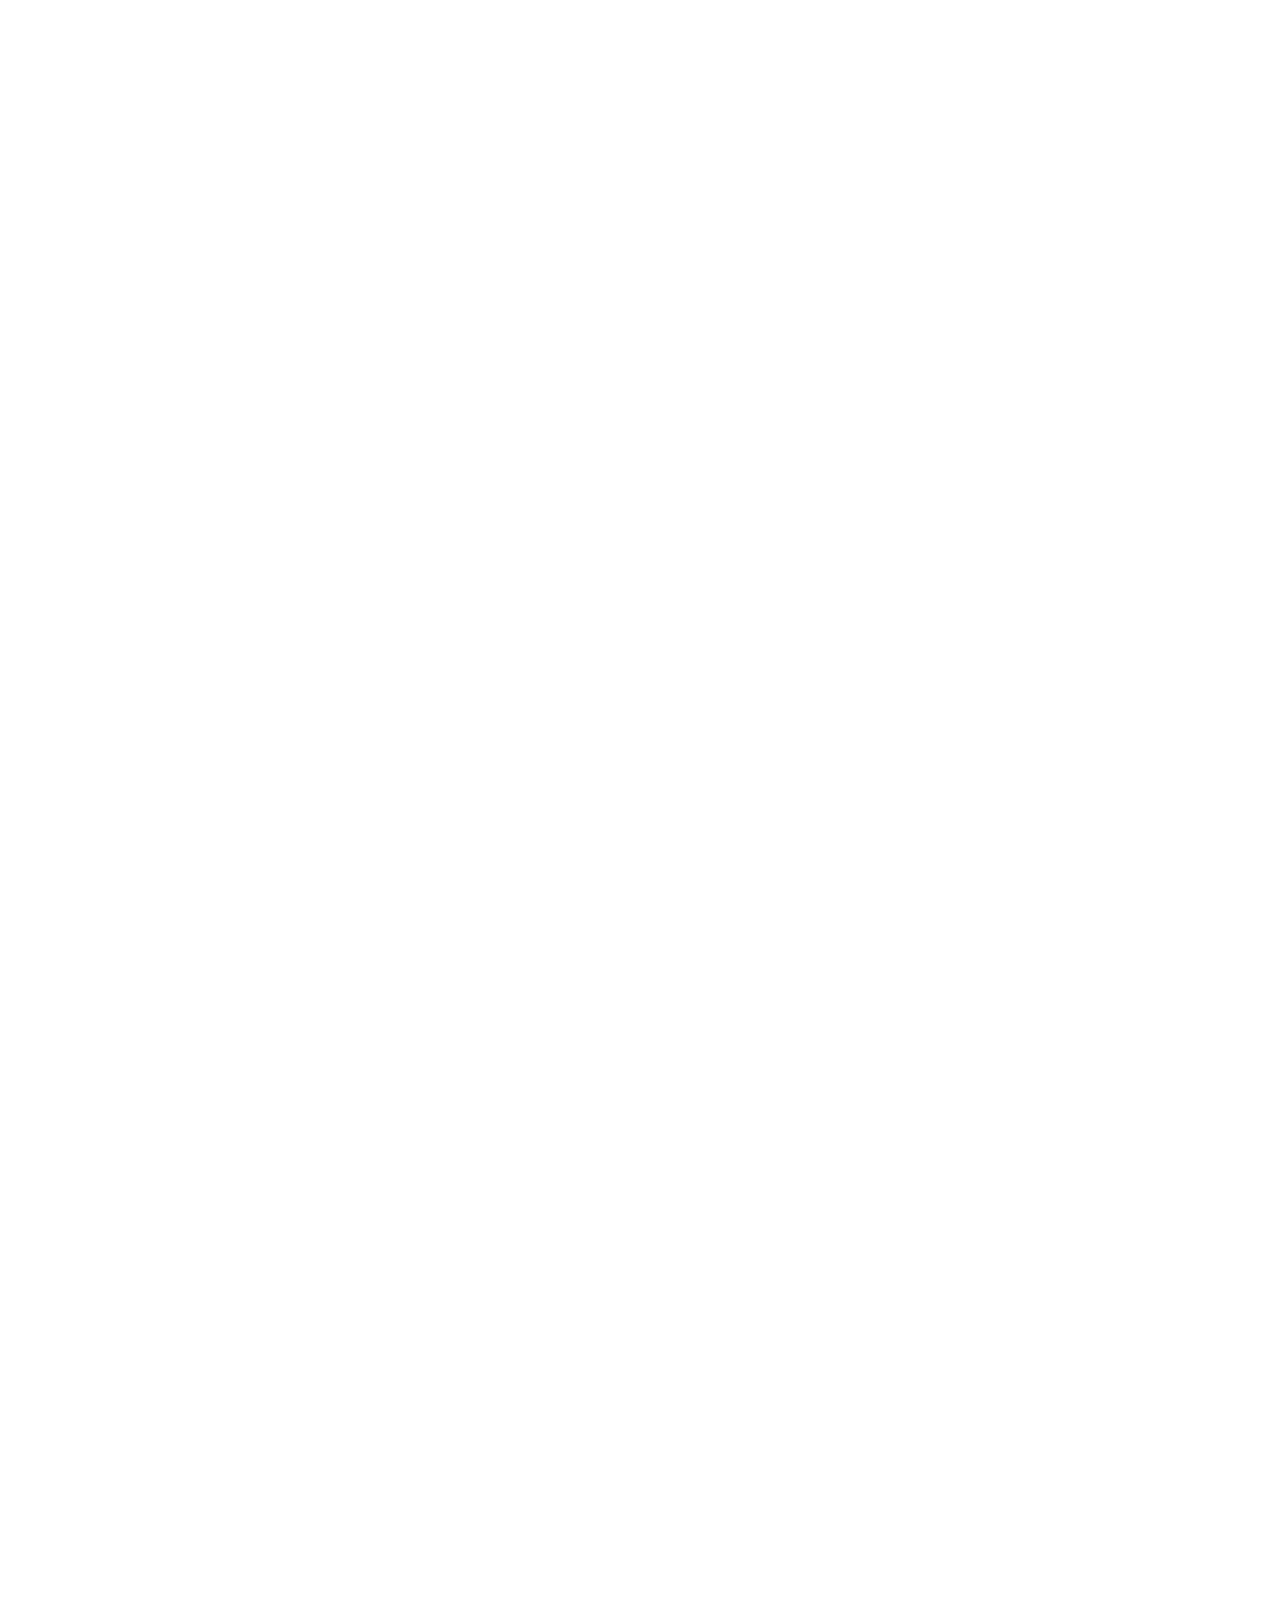
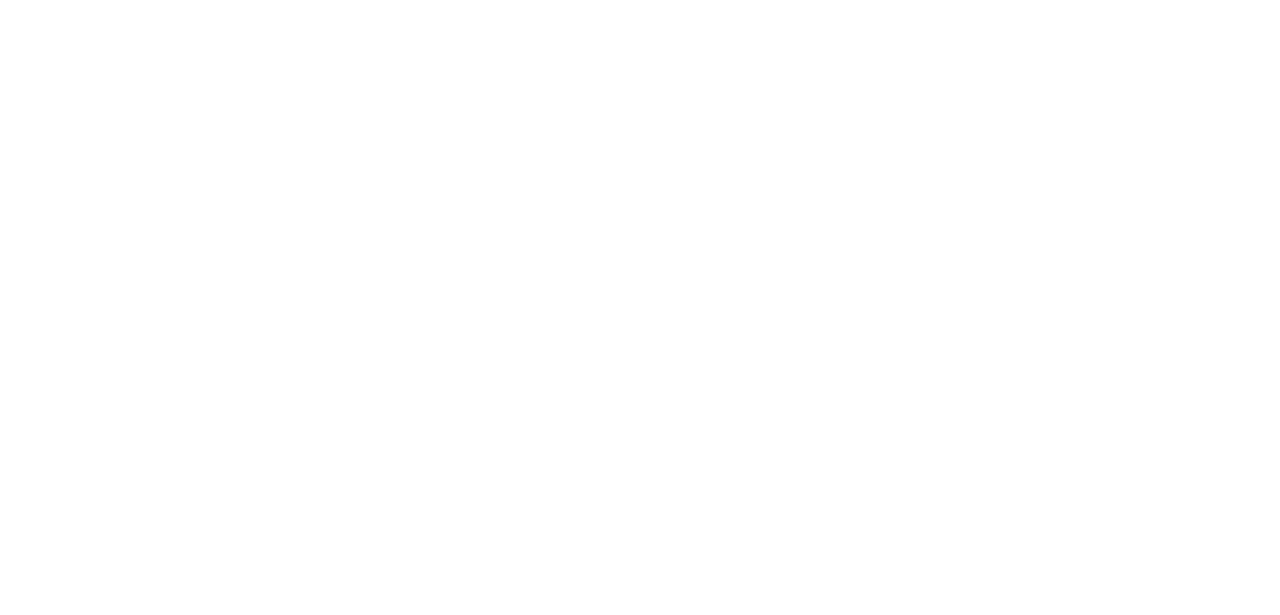
==== commit d289bf71: "updated about page" ====
--- a/about.html
+++ b/about.html
@@ -1,18 +1,27 @@
 <html>
     <head>
         <meta charset="utf-8" />
-        <title>Prime Time Training DMV</title>
+        <title>About | PrimeTime Training</title>
 	
         <meta name="description" content="Prime Time Training DMV">
         <meta name="viewport" content="width=device-width, initial-scale=1">
         
         <link rel="icon" type="image/png" href="/imgs/favicon.png" />
-        <!--<meta property="og:image" content="https://s3-us-west-2.amazonaws.com/siteresources/nwankwocooks+site+resources/og.image.png" />-->
+        <meta property="og:image" content="https://s3-us-west-2.amazonaws.com/lesterssoccersite/ogImage.jpg" />
         
         <link href='https://fonts.googleapis.com/css?family=Engagement|Open+Sans:400,300,600,400italic,700,800' rel='stylesheet' type='text/css'>
         <link href='https://fonts.googleapis.com/css?family=Lato:400,100,300' rel='stylesheet' type='text/css'>
         
         <!-- Google Tag Manager -->
+            <!-- Global site tag (gtag.js) - Google Analytics -->
+            <script async src="https://www.googletagmanager.com/gtag/js?id=UA-123163230-1"></script>
+            <script>
+              window.dataLayer = window.dataLayer || [];
+              function gtag(){dataLayer.push(arguments);}
+              gtag('js', new Date());
+
+              gtag('config', 'UA-123163230-1');
+            </script>
         <!-- End Google Tag Manager -->
         
         <!-- CSS -->
@@ -87,7 +96,7 @@
             <div class="headerLinksSection">
                 <div class="headerLinksContainer">
                     <div class="logoSite">
-                        <a href="/index.html"><img class="logoClass" src="/imgs/logohire.png"/></a>
+                        <a href="http://primetimetrainingdmv.com/"><img class="logoClass" src="/imgs/logohire.png"/></a>
                     </div>
 
                     <div class="siteLinks">
@@ -99,7 +108,7 @@
 
                     <a href='#' onclick='menuoverlay()' class="hamburgerMenu">
                         <div>
-                            <img src="/imgs/menu-dark.png"/>
+                            <img src="/imgs/menu.svg"/>
                         </div>
                     </a>    
                 </div>
@@ -110,52 +119,78 @@
                     <h1>About Prime Time Training</h1>
                 </div>    
             </div>
+            <div id="aboutHeaderContent">
+                <div id="abHeaderInside">
+                    <div id="leftabHeaderInside">
+                        <h2>Get to know us below.</h2>
+                        <h4>Scroll down to view more.</h4>
+                    </div>
+                    <div id="rightabHeaderInside">
+                        <h2>Got a question?</h2>
+                        <h4>View our contact section.</h4>
+                    </div>
+                </div>
+            </div>
+        
         </header>
         
-        <div id="imgPlaceHolder">
-            <h3>Image Placeholder</h3>
-        </div>
         
         <section class="aboutContent">
             <div class="aboutContentInside">
-                <div>
-                    <img id="aboutHeader" src="/imgs/aboutHeader.png"/>
-                    <h1>Our Story</h1>
-                </div>
-                <div class="playerBio">
-                <h4>Lester Dewee</h4>
-                <p class="paragraphText">
-                Lester Dewee is the founder and owner of PrimeTime Training. Dewee is also a head coach at the Bethesda Soccer Club for the U10 and U11 boys teams.
-                </p>
-                <p class="paragraphText">
-                Dewee was born and raised in Silver Spring, Maryland and he grew up playing for various clubs around the DC Metro Area. At the youth level, Dewee played for the Bethesda Soccer Club, Potomac Fusion, DC United Academy, Crystal Palace USA, and the Olympique De Marseille (France). During his youth career, Dewee received a number of accolades; including, 4x state champion, 2x regional champion, and MLS cup champion with the DC United Academy. Dewee had also played with the Maryland State ODP 92’ team before he was selected to the Region 1 program.
-                </p>
-                <p class="paragraphText">
-                As an alumnus of the Bethesda Soccer Club, Dewee is listed as being one of the 12 distinguished alumni. Dewee is a former USA youth international who played for the U14, U15, U17, and U20 national teams. Dewee has played for and trialed at a number of elite soccer academies in Europe. He has also been on trial, as well as trained for, clubs such as; Newcastle United, Crystal Palace, PSG, AS Monaco, Lille, Rennes, FC Metz, Olympique De Marseille, St. Etienne, and Bordeaux.
-                </p>
-                <p class="paragraphText">
-                Olympique De Marseille was the club to tie Dewee down at the age of 15, as he signed with their U16 and U17 academy teams. Dewee’s roommate at Marseille was Jordan Ayew, who is currently playing for Swansea City which is in the English Premier League. After Dewee’s stint at Marseille, he left the French powerhouse to join another Ligue 1 (France) club in Bordeaux where he signed a 3 month deal with their reserve team.
-                </p>
-                <p class="paragraphText">
-                Dewee returned to America after suffering a number of unfortunate injuries. After a year of intensive rehab, Dewee was able to get back on the field and signed with the DC United U18 Academy team where he led the team to the Academy Playoffs. Despite receiving numerous college offers, Dewee decided to focus his attention on a professional career. Dewee signed a 2 year contract with the Swedish club Angelholms FF, at the age of 19. Dewee played for Angelholms FF for a year before transferring to Bodens BBK.
-                </p>
-                <p class="paragraphText">
-                After scoring 10 goals in 16 games, Dewee, unfortunately, suffered yet another injury that forced him to sit out from the game for 8 months. Upon his return to Sweden, Dewee signed with the Division 2 club, Hogonas BK. After a long and hard season with Hoganas BK, Dewee decided it was time to walk away from the sport due to the constant injury cycle. Today, Dewee is dedicating his life to help young aspiring soccer players. His passion for the sport and for teaching the game combined with all of the experience he has gained over years playing overseas and professionally, has encouraged and motivated him to share all that he has learned with the youth.
-                </p>
-                </div>
-                
-                <div class="playerBio" id="patrickBio">
-                <h4>Patrick Mehlert</h4>
-                <p class="paragraphText">
-                Patrick Mehlert is the Technical Director and Director of Operations for PrimeTime Training. Mehlert is also currently a Head Coach and Camp Site Director with Bethesda Soccer Club. In addition, Mehlert has served as an Assistant Coach at St. John’s College HS and Head Coach at Bullis HS JV.  
-                </p>   
-                <p class="paragraphText">
-                Born and raised in the DC Metro area, Mehlert played for Bethesda Soccer Club, Potomac Soccer Association, and Pachuca FC USA. He attended Bethesda-Chevy Chase HS, where he was a 4-year Varsity player and captain his senior year. At BCC, he received numerous accolades, including All-State, All-Met, All-Gazette honors. Mehlert then got recruited by and attended American University (NCAA D-1/Patriot League), captained the team his Senior year, and earned All-Conference Honors.    
-                </p> 
-                <p class="paragraphText">
-                After AU, Mehlert followed his calling into coaching. Mehlert is a student of the game and continuously seeking ways to become a more complete coach. He currently holds a USSF “C” License (“B” to be obtained Summer ‘18), NSCAA Technical Development of Competitive Player Diploma, and NSCAA Goalkeeping Level 1 Diploma.   
-                </p>     
-                </div>
+                <div class="aboutProfileContainer">
+                    <div class="profileImg">
+                        <img src="/imgs/lesterImg.JPG"/>
+                    </div>
+                    
+                    <div class="profileText">
+                        <div class="playerBio">
+                            <h4>Lester Dewee</h4>
+                            <p class="paragraphText">
+                            Lester Dewee is the founder and owner of PrimeTime Training. Dewee is also a head coach at the Bethesda Soccer Club for the U10 and U11 boys teams.
+                            </p>
+                            <p class="paragraphText">
+                            Dewee was born and raised in Silver Spring, Maryland and he grew up playing for various clubs around the DC Metro Area. At the youth level, Dewee played for the Bethesda Soccer Club, Potomac Fusion, DC United Academy, Crystal Palace USA, and the Olympique De Marseille (France). During his youth career, Dewee received a number of accolades; including, 4x state champion, 2x regional champion, and MLS cup champion with the DC United Academy. Dewee had also played with the Maryland State ODP 92’ team before he was selected to the Region 1 program.
+                            </p>
+                            <p class="paragraphText">
+                            As an alumnus of the Bethesda Soccer Club, Dewee is listed as being one of the 12 distinguished alumni. Dewee is a former USA youth international who played for the U14, U15, U17, and U20 national teams. Dewee has played for and trialed at a number of elite soccer academies in Europe. He has also been on trial, as well as trained for, clubs such as; Newcastle United, Crystal Palace, PSG, AS Monaco, Lille, Rennes, FC Metz, Olympique De Marseille, St. Etienne, and Bordeaux.
+                            </p>
+                            <p class="paragraphText">
+                            Olympique De Marseille was the club to tie Dewee down at the age of 15, as he signed with their U16 and U17 academy teams. Dewee’s roommate at Marseille was Jordan Ayew, who is currently playing for Swansea City which is in the English Premier League. After Dewee’s stint at Marseille, he left the French powerhouse to join another Ligue 1 (France) club in Bordeaux where he signed a 3 month deal with their reserve team.
+                            </p>
+                            <p class="paragraphText">
+                            Dewee returned to America after suffering a number of unfortunate injuries. After a year of intensive rehab, Dewee was able to get back on the field and signed with the DC United U18 Academy team where he led the team to the Academy Playoffs. Despite receiving numerous college offers, Dewee decided to focus his attention on a professional career. Dewee signed a 2 year contract with the Swedish club Angelholms FF, at the age of 19. Dewee played for Angelholms FF for a year before transferring to Bodens BBK.
+                            </p>
+                            <p class="paragraphText">
+                            After scoring 10 goals in 16 games, Dewee, unfortunately, suffered yet another injury that forced him to sit out from the game for 8 months. Upon his return to Sweden, Dewee signed with the Division 2 club, Hogonas BK. After a long and hard season with Hoganas BK, Dewee decided it was time to walk away from the sport due to the constant injury cycle. Today, Dewee is dedicating his life to help young aspiring soccer players. His passion for the sport and for teaching the game combined with all of the experience he has gained over years playing overseas and professionally, has encouraged and motivated him to share all that he has learned with the youth.
+                            </p>
+                        </div>
+                    </div>
+                </div>
+                
+                <div class="profileSeparator"></div>
+                
+                <div class="aboutProfileContainer">
+                    <div class="profileImg">
+                        <img src="/imgs/patrickimg.jpg"/>
+                    </div>
+                    
+                    <div class="profileText">
+                        <div class="playerBio" id="patrickBio">
+                            <h4>Patrick Mehlert</h4>
+                            <p class="paragraphText">
+                            Patrick Mehlert is the Technical Director and Director of Operations for PrimeTime Training. Mehlert is also currently a Head Coach and Camp Site Director with Bethesda Soccer Club. In addition, Mehlert has served as an Assistant Coach at St. John’s College HS and Head Coach at Bullis HS JV.  
+                            </p>   
+                            <p class="paragraphText">
+                            Born and raised in the DC Metro area, Mehlert played for Bethesda Soccer Club, Potomac Soccer Association, and Pachuca FC USA. He attended Bethesda-Chevy Chase HS, where he was a 4-year Varsity player and captain his senior year. At BCC, he received numerous accolades, including All-State, All-Met, All-Gazette honors. Mehlert then got recruited by and attended American University (NCAA D-1/Patriot League), captained the team his Senior year, and earned All-Conference Honors.    
+                            </p> 
+                            <p class="paragraphText">
+                            After AU, Mehlert followed his calling into coaching. Mehlert is a student of the game and continuously seeking ways to become a more complete coach. He currently holds a USSF “C” License (“B” to be obtained Summer ‘18), NSCAA Technical Development of Competitive Player Diploma, and NSCAA Goalkeeping Level 1 Diploma.   
+                            </p>     
+                        </div>
+                    </div>
+                </div>
+                
+            
             </div>
         </section>
         
@@ -175,7 +210,6 @@
                     <div class="hqloc">
                     <h3>Our Headquarters</h3>
                     <p>Washington DC <br>9999 Street St <br>Bethesda, MD 20814</p>
-                    <p class="">202.566.4523</p>
                     </div>    
                     
                     <div class="locations">
--- a/css/home.css
+++ b/css/home.css
@@ -39,20 +39,33 @@
 .headerContentInside h1{
     font-family: 'proxima_nova_altbold';
     font-weight: 900;
-    color: #fff;
-    text-transform: uppercase;
+    text-transform: uppercase;
+    letter-spacing: 1px;
+    color: #fff;
+}
+
+.headerContentInside h2{
+    font-family: 'proxima_nova_altbold';
+    font-weight: 900;
+    color: #fff;
+    text-transform: ;
     font-size: 38px;
-    line-height: 56px;
+    line-height: 46px;
+    padding-top: 30px;
 }
 
 .headerContentInside h4{
     font-size: 18px;
     line-height: 22px;
     color: rgba(255,255,255,0.8);
-    padding-top: 40px;
+    padding-top: 20px;
     padding-bottom: 55px;
     font-weight: 700;
     letter-spacing: 0.75px;
+}
+
+.primeCompanyNameHeader{
+    color: #c2151c;
 }
 
 .exploreBtn{
--- a/css/about.css
+++ b/css/about.css
@@ -1,3 +1,4 @@
+/*
 #aboutPage header{
     height: auto;
 }
@@ -16,6 +17,17 @@
 
 #aboutPage .trigger{
     color: #fff !important;
+}
+*/
+
+#aboutHeader{
+    background: url(/imgs/about_bg.jpg); 
+    min-height: 700px;
+    -webkit-background-size: cover;
+  -moz-background-size: cover;
+  -o-background-size: cover;
+  background-size: cover;
+    position: relative;
 }
 
 .headerContent{
@@ -27,54 +39,107 @@
 }
 
 .headerContentInside{
-    text-align: center;
+    max-width: 1100px;
+    width: 90%;
     margin: 0px auto;
+    padding-top: 120px;
 }
 
 .headerContentInside h1{
-    color: #4A4A4A;
-    text-align: center;
+    color: #fff;
+    font-size: 40px;
 }
 
 .aboutPage .headerContent{
     margin-bottom: 40px !important;
 }
 
-#imgPlaceHolder{
+#aboutHeaderContent{
+    width: 60%;
+    background: #fff;
+    position: absolute;
+    bottom: 0px;
+}
+
+#abHeaderInside{
     max-width: 600px;
-    height: 500px;
-    margin: 0px auto;
-    background: #4A4A4A;
-    width: 90%;
-    display: block;
-    margin-top: 80px;
-    clear: both;
-}
+    width: 80%;
+    height: 140px;
+    display: inline-block;
+    float: right;
+    position: relative;
+}
+
+#abHeaderInside div{
+    display: inline-block;
+    width: 50%;
+    float: left;
+    height: auto;
+    min-height: 90px;
+}
+
+#abHeaderInside div h2{
+    font-size: 1.3em;
+    color: #252525;
+    padding-top: 45px;
+}
+
+#abHeaderInside div h4{
+    font-size: 1em;
+    color: #797979;
+    padding-top: 15px;
+}
+
 
 .aboutContent{
-    -webkit-box-shadow: 0px -1px 5px 0px rgba(122,122,122,0.3);
+    /*-webkit-box-shadow: 0px -1px 5px 0px rgba(122,122,122,0.3);
     -moz-box-shadow: 0px -1px 5px 0px rgba(122,122,122,0.3);    
-    box-shadow: 0px -1px 5px 0px rgba(122,122,122,0.3);
+    box-shadow: 0px -1px 5px 0px rgba(122,122,122,0.3);*/
     min-height: 300px;
 }
 
 .aboutContentInside{
-    max-width: 600px;
+    max-width: 900px;
     width: 90%;
     margin: 0px auto;
     height: auto;
     min-height: 100px;
-    padding-top: 80px;
+    padding-top: 120px;
     padding-bottom: 80px;
-}
-
-.aboutContentInside div{
-    padding-bottom: 30px;
 }
 
 #aboutHeader{
     height: 60px;
 }
+
+.aboutProfileContainer{
+    width: 100%;
+    display: block;
+    position: relative;
+    clear: both;
+    height: auto;
+    padding-bottom: 30px;
+    overflow-y: auto;
+}
+
+.profileImg{
+    display: inline-block;
+    max-width: 300px;
+    width: 30%;
+    float: left;
+}
+
+.profileImg img{
+    width: 90%;
+    padding-left: 10%;
+}
+
+.profileText{
+    display: inline-block;
+    width: 60%;
+    float: right;
+}
+
 
 .aboutContentInside div h1{
     font-size: 12px;
@@ -159,7 +224,7 @@
     text-transform: uppercase;
     letter-spacing: 1px;
     font-family: 'proxima_nova_altbold';
-    color: #4A4A4A;
+    color: #252525;
     font-size: 18px;
     padding-bottom: 10px;
 }
@@ -168,12 +233,15 @@
     padding-bottom: 10px;
 }
 
-.aboutContent{
-    background-color: #f6f6f6;
-}
-
-#patrickBio{
-    padding-top: 40px;
+.profileSeparator{
+    width: 100px;
+    height: 3px;
+    background: #c2151c;
+    margin: 0px auto;
+    display: block;
+    clear: both;
+    margin-top: 50px;
+    margin-bottom: 100px;
 }
 
 .contactName{
@@ -214,52 +282,64 @@
         padding-left: none;
         padding: 60px 0px;
     }
-    
-}
-
-
-
-
-
-
-
-
-
-
-
-
-
-
-
-
-
-
-
-
-
-
-
-
-
-
-
-
-
-
-
-
-
-
-
-
-
-
-
-
-
-
-
-
-
-
-
+    #aboutHeaderContent{
+        width: 90%;
+    }
+    #aboutHeaderContent div div h2{
+        font-size: 16px;
+    }
+    #aboutHeaderContent div div h4{
+        font-size: 14px;
+    }
+    #abHeaderInside{
+        width: 95%;
+    }
+}
+
+
+
+
+
+
+
+
+
+
+
+
+
+
+
+
+
+
+
+
+
+
+
+
+
+
+
+
+
+
+
+
+
+
+
+
+
+
+
+
+
+
+
+
+
+
+
+
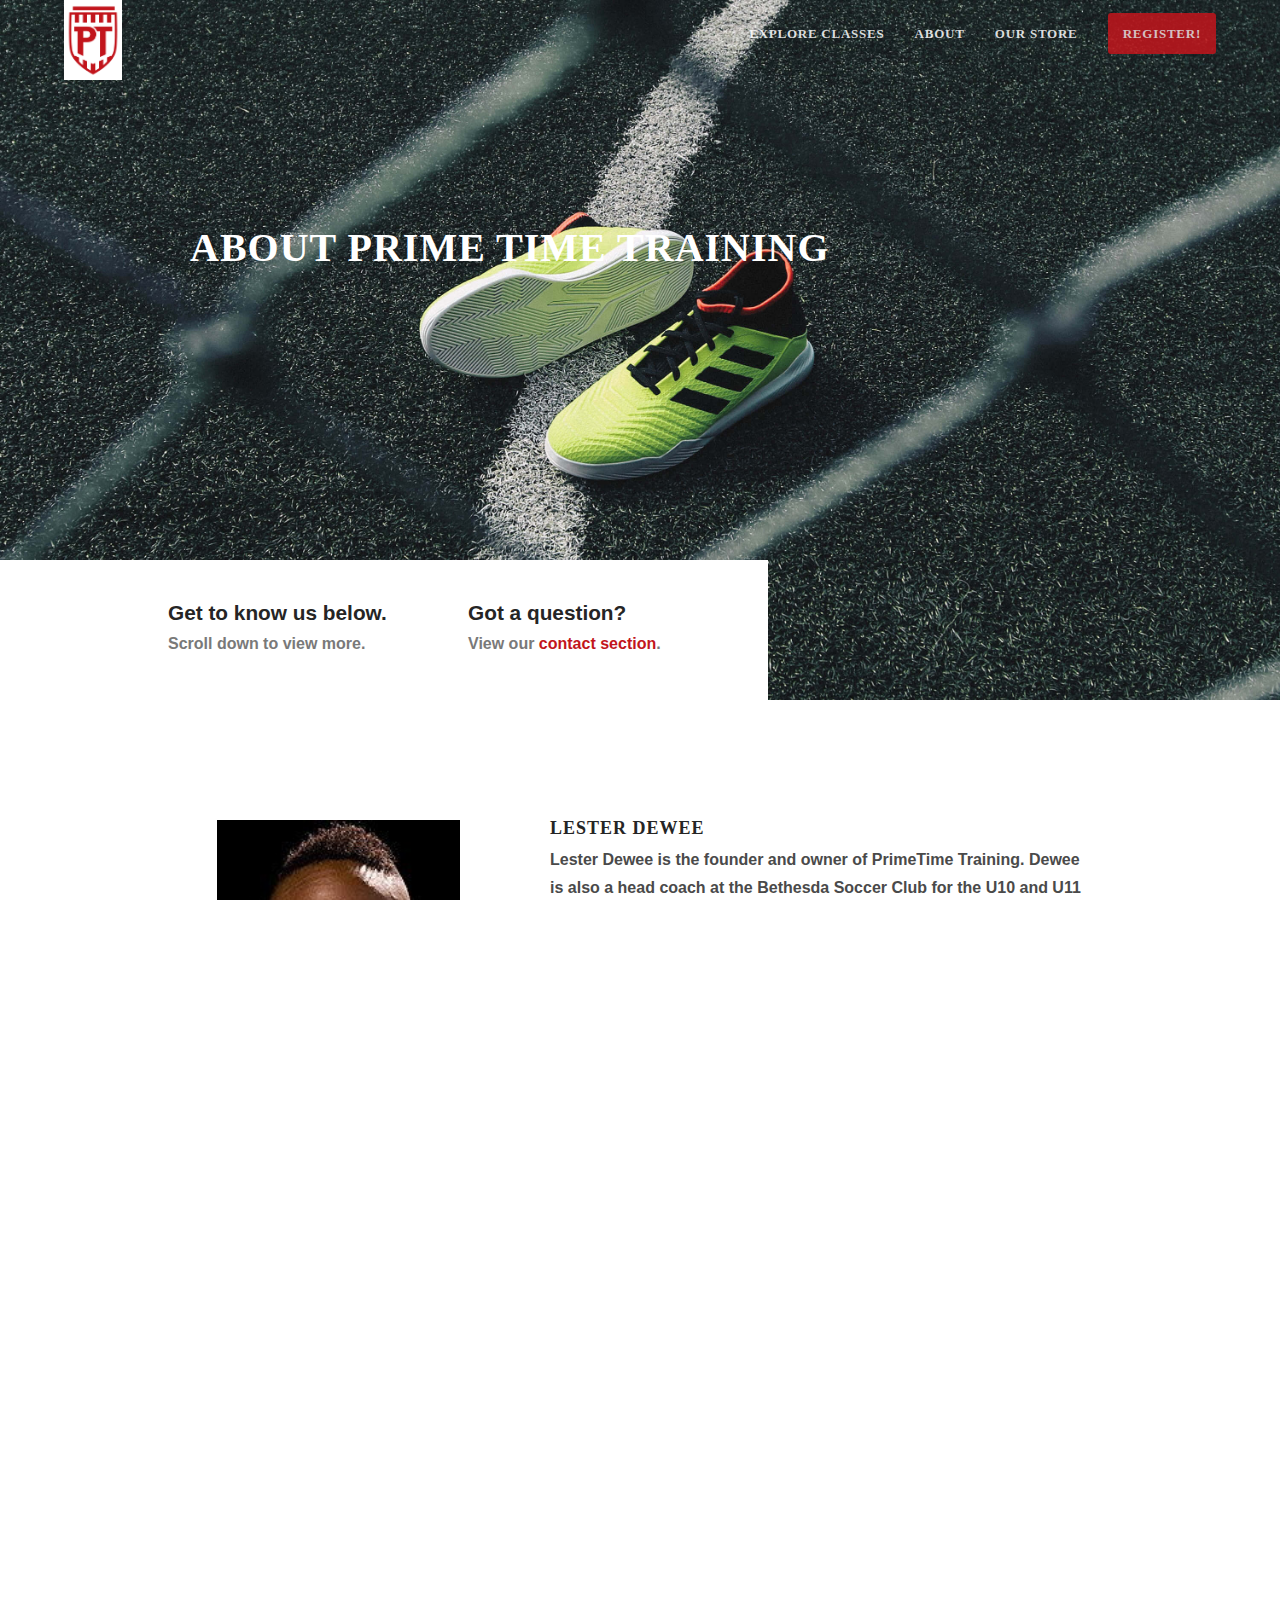
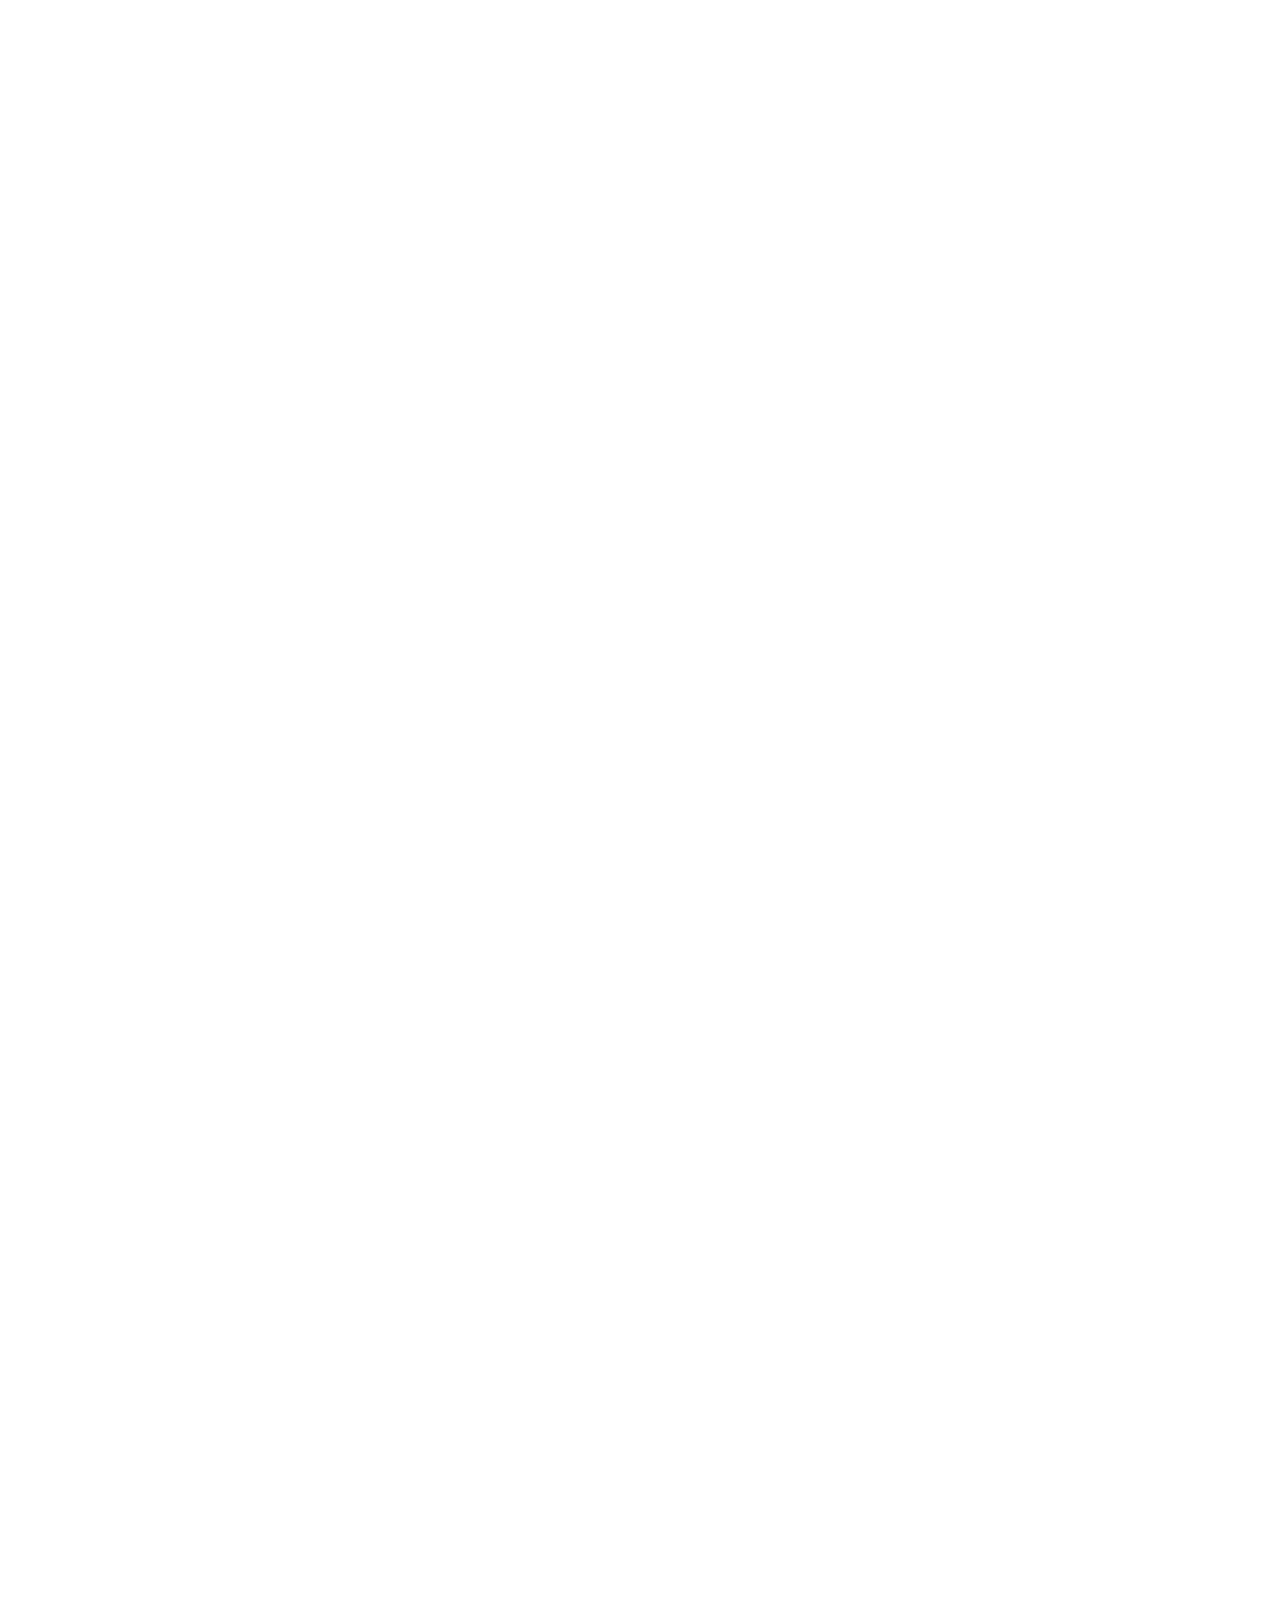
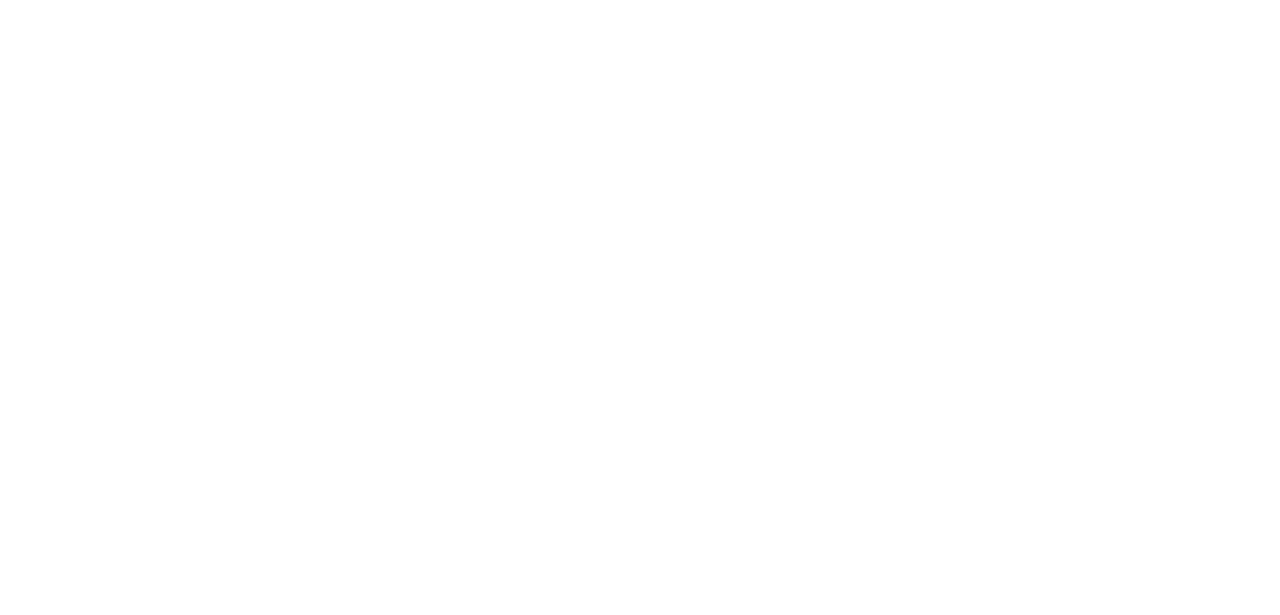
==== commit ec05502a: "contact link" ====
--- a/about.html
+++ b/about.html
@@ -127,7 +127,7 @@
                     </div>
                     <div id="rightabHeaderInside">
                         <h2>Got a question?</h2>
-                        <h4>View our contact section.</h4>
+                        <h4>View our <a href="#locationAndContact">contact section</a>.</h4>
                     </div>
                 </div>
             </div>
--- a/css/about.css
+++ b/css/about.css
@@ -90,6 +90,9 @@
     padding-top: 15px;
 }
 
+#rightabHeaderInside h4 a{
+    color: #c2151c;
+}
 
 .aboutContent{
     /*-webkit-box-shadow: 0px -1px 5px 0px rgba(122,122,122,0.3);
